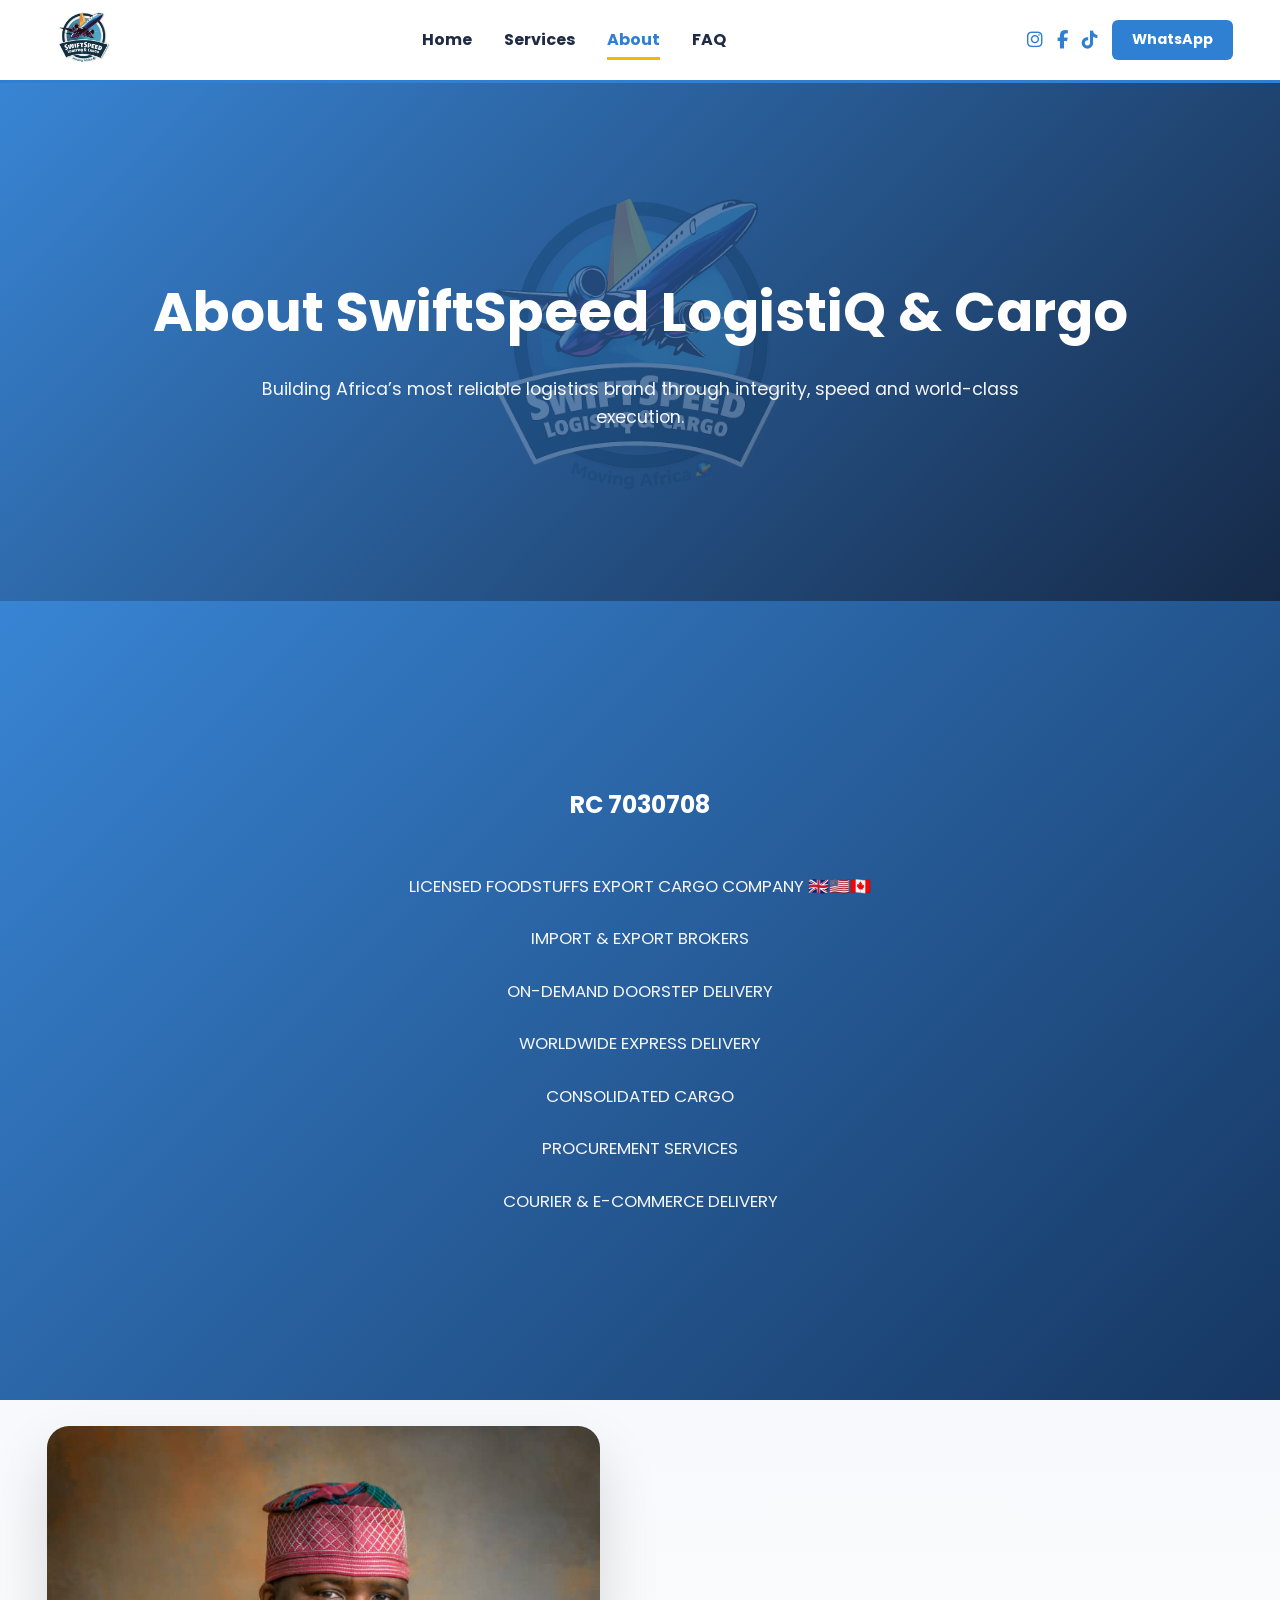
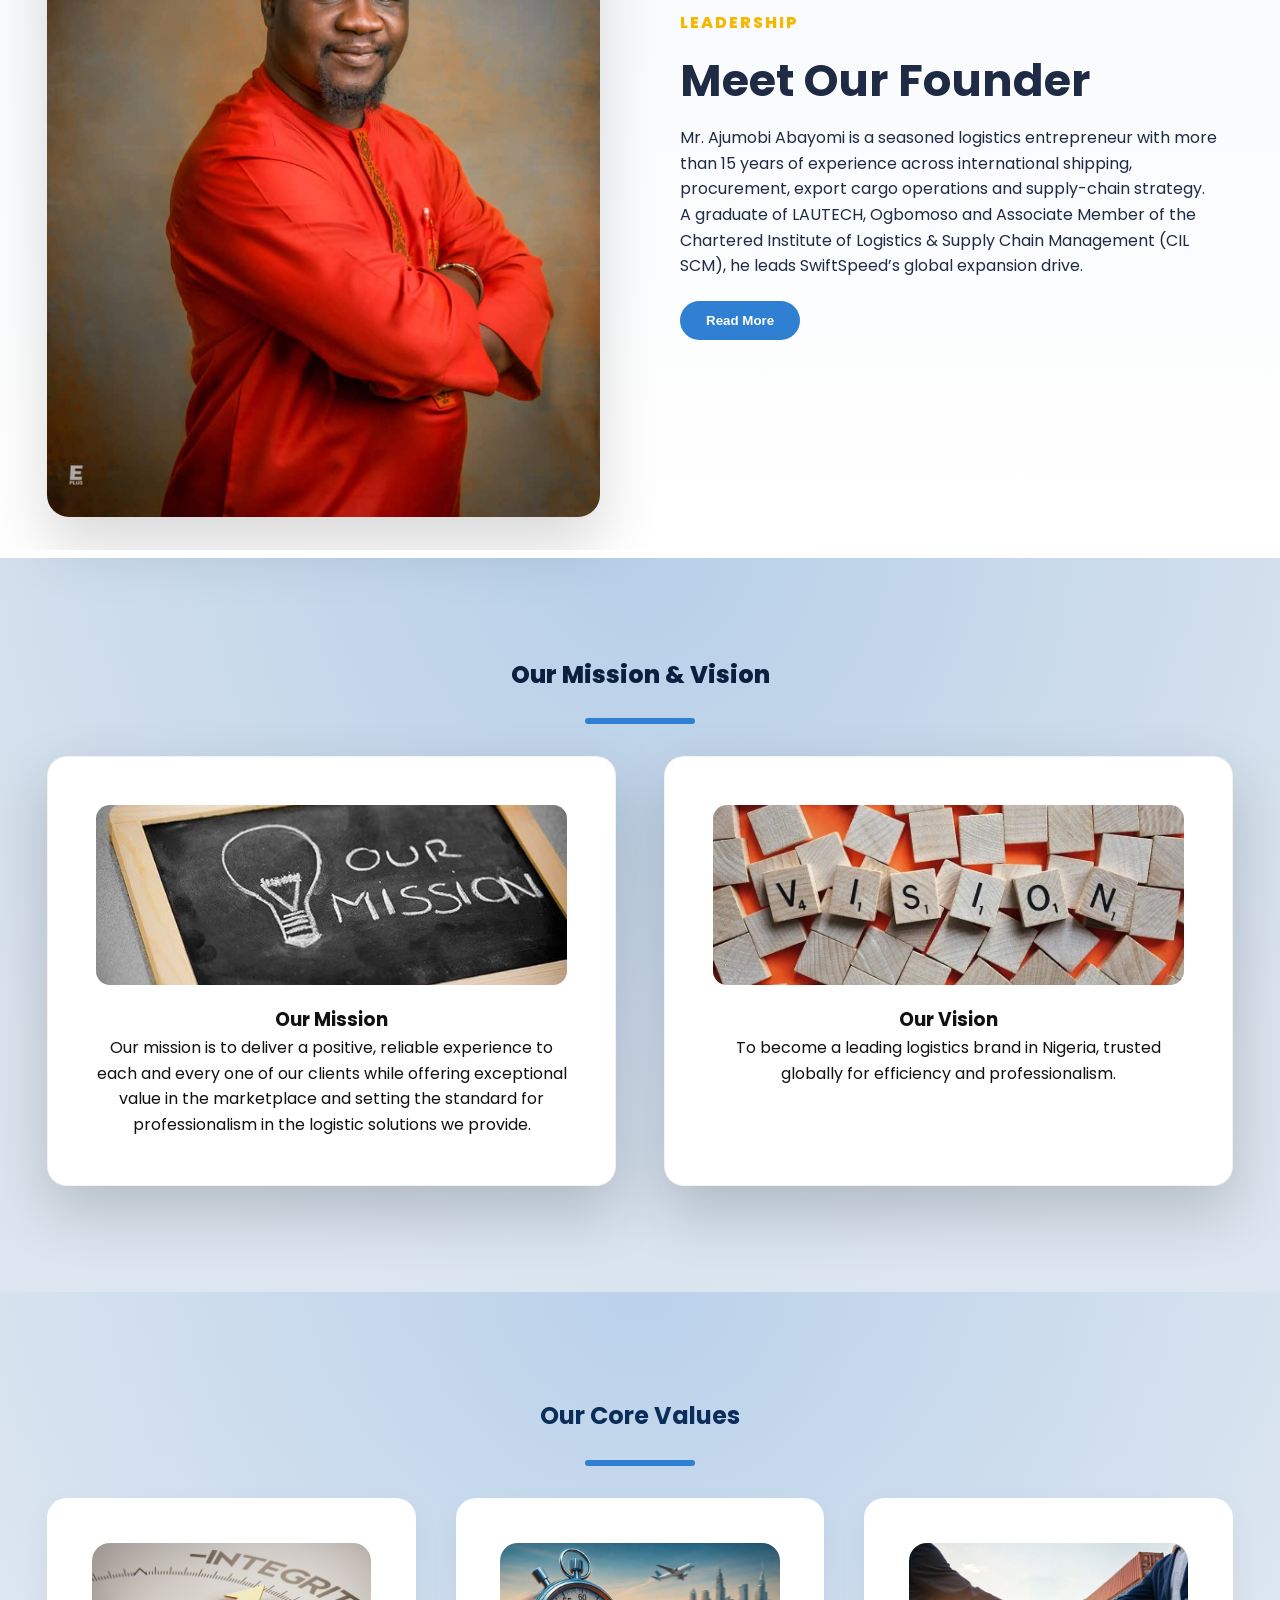
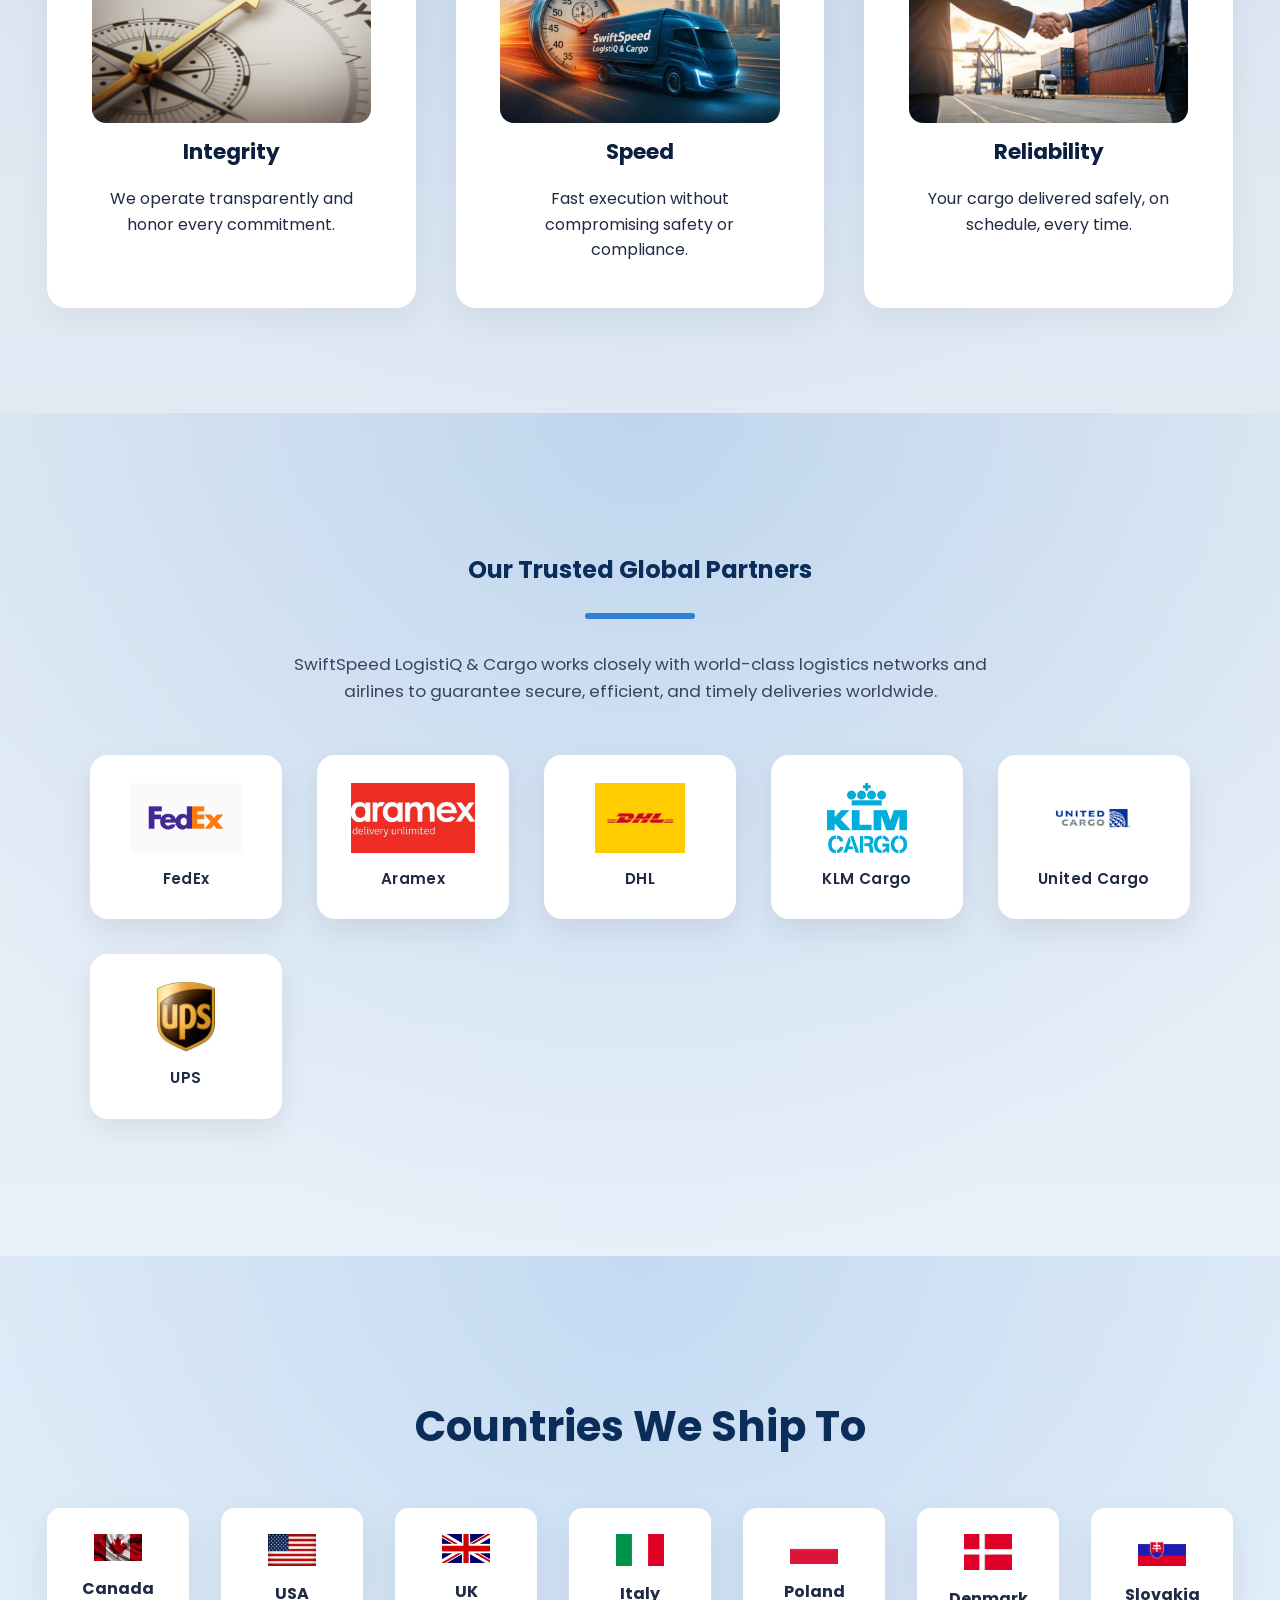
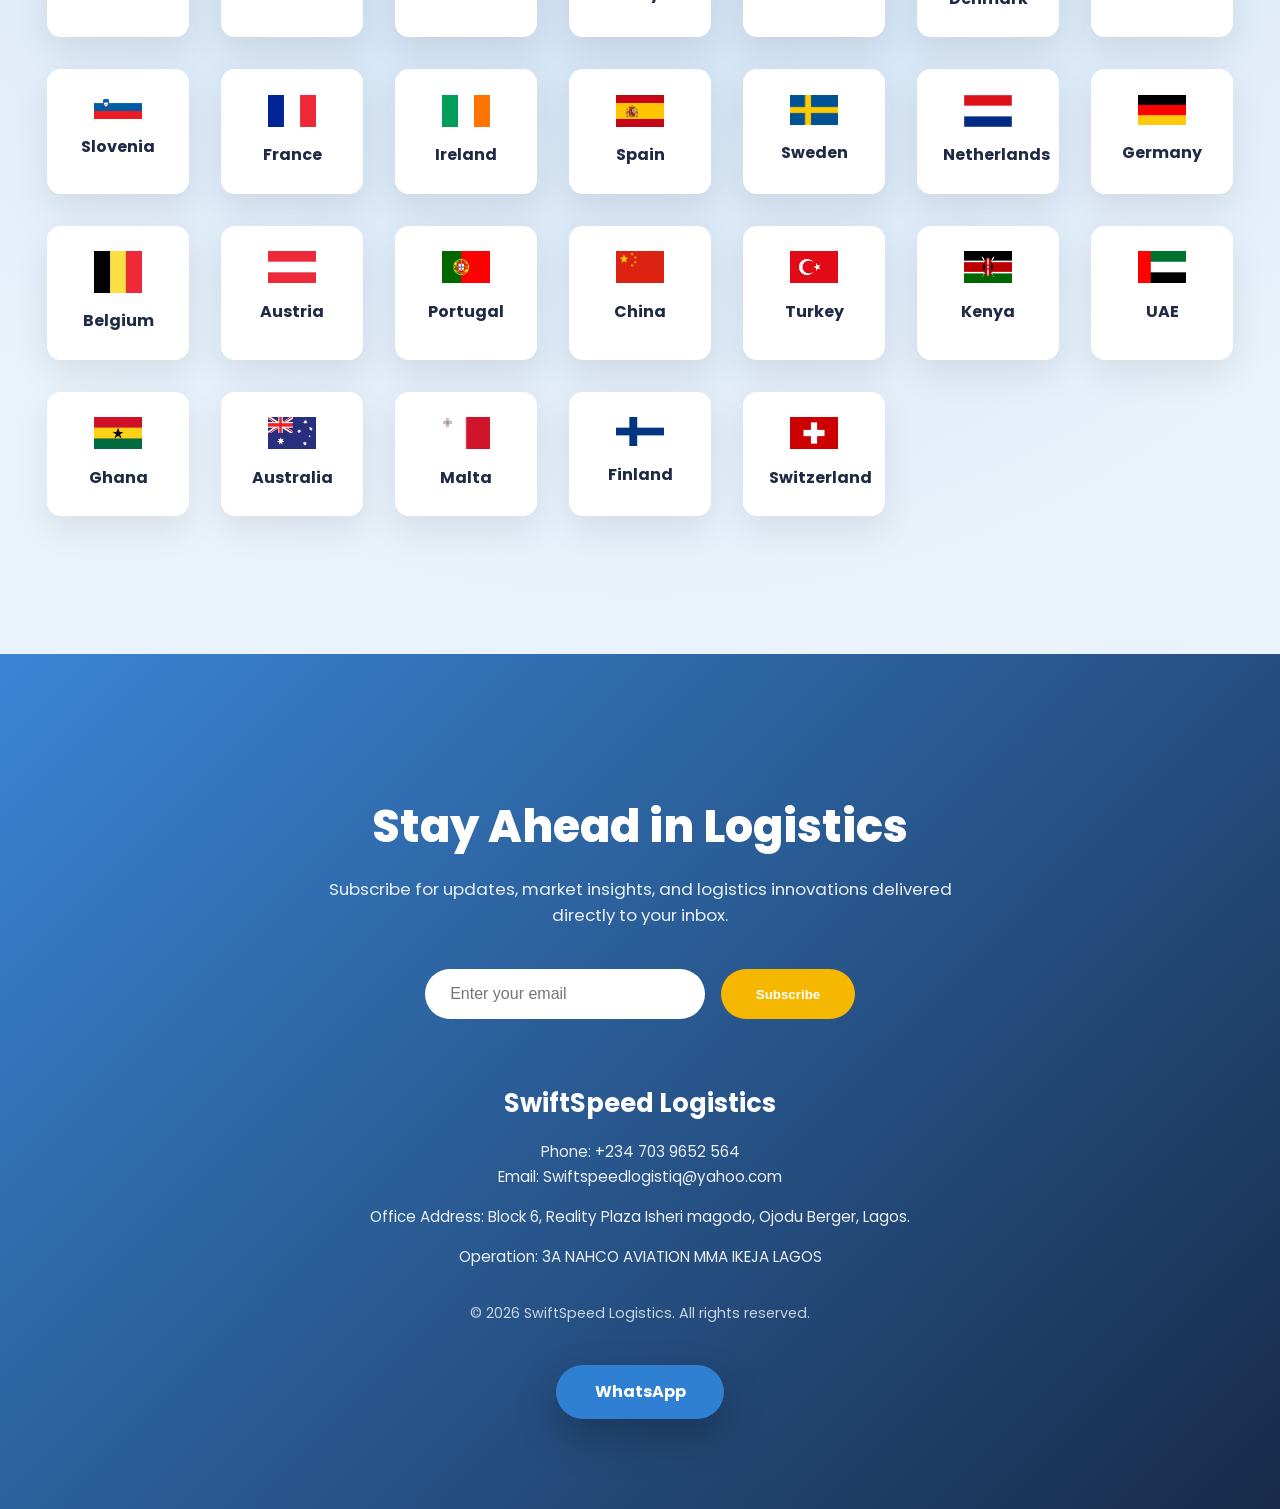
==== about.html @ b72dc8bc "Add files via upload" ====
<!DOCTYPE html>
  <html lang="en">
  <head>
  <meta charset="UTF-8">
  <title>About Us — SwiftSpeed LogistiQ</title>
  <link rel="stylesheet" href="css/styles.css">
  <link rel="stylesheet"
  href="https://cdnjs.cloudflare.com/ajax/libs/font-awesome/6.5.0/css/all.min.css">
  <link rel="icon" type="image/jpeg" href="images/logoo.png">
  <link href="https://fonts.googleapis.com/css2?family=Poppins:wght@400;600;700;800&display=swap" rel="stylesheet">
  </head>
  <body>

    <nav>
    <div class="container nav-inner">

     <div class="nav-logo">
  <img src="images/logo.jpg" alt="SwiftSpeed LogistiQ & Cargo Logo">
</div>

<button class="nav-toggle" aria-label="Toggle menu">
  <i class="fa-solid fa-bars"></i>
</button>


      <ul>
      <li><a href="index.html">Home</a></li>
  <li><a href="services.html">Services</a></li>
  <li><a href="about.html" class="active">About</a></li>
    <li><a href="faq.html">FAQ</a></li>
      </ul>

  <div class="nav-social">

    <a href="https://www.instagram.com/swiftspeed_logistiq?igsh=MTJ6bTB4MjZ4cGwxMg=="
      class="nav-icon"
      target="_blank"
      rel="noopener">
      <i class="fa-brands fa-instagram"></i>
    </a>

    <a href="https://web.facebook.com/profile.php?id=100069238759389"
      class="nav-icon"
      target="_blank"
      rel="noopener">
      <i class="fa-brands fa-facebook-f"></i>
    </a>

    <a href="https://www.tiktok.com/@swiftspeedlogistiq?_r=1&_t=ZS-93UQdPDzIgB"
      class="nav-icon"
      target="_blank"
      rel="noopener">
      <i class="fa-brands fa-tiktok"></i>
    </a>

    <a class="btn btn-primary btn-small"
      href="https://wa.me/2347039652564"
      target="_blank">
      WhatsApp
    </a>

  </div>

    </div>
  </nav>



  <!-- ================= ABOUT HERO ================= -->

  <section class="about-hero">
    <div class="container">
      <h1>About SwiftSpeed LogistiQ & Cargo</h1>
      <p>
        Building Africa’s most reliable logistics brand through integrity,
        speed and world-class execution.
      </p>
    </div>
  </section>

  <!-- ================= LICENSE HEADER ================= -->

  <section class="about-license">
    <div class="container">
      <h1>RC 7030708</h1>

      <ul class="license-list">
      <li>LICENSED FOODSTUFFS EXPORT CARGO COMPANY 🇬🇧🇺🇸🇨🇦</li>
        <li>IMPORT & EXPORT BROKERS</li>
        <li>ON-DEMAND DOORSTEP DELIVERY</li>
        <li>WORLDWIDE EXPRESS DELIVERY</li>
        <li>CONSOLIDATED CARGO</li>
        <li>PROCUREMENT SERVICES</li>
        <li>COURIER & E-COMMERCE DELIVERY</li>
      </ul>
    </div>
  </section>

  <!-- ================= CEO SECTION ================= -->

  <section class="about-ceo premium-ceo">
    <div class="container ceo-grid">

      <div class="ceo-image">
        <img src="images/WhatsApp Image 2026-01-27 at 03.27.37.jpeg" alt="CEO SwiftSpeed">
      </div>

      <div class="ceo-text">
        <span class="section-kicker">Leadership</span>
        <h2>Meet Our Founder</h2>
        

      <p>
          Mr. Ajumobi Abayomi is a seasoned logistics entrepreneur with more than 15 years
          of experience across international shipping, procurement, export cargo
          operations and supply-chain strategy.
        </p>

        <p>
          A graduate of LAUTECH, Ogbomoso and Associate Member of the Chartered Institute
          of Logistics & Supply Chain Management (CIL SCM), he leads SwiftSpeed’s global
          expansion drive.
        </p>

      <button class="ceo-readmore-btn" onclick="openCeoModal()">
    Read More
  </button>


      </div>

    </div>
  </section>

  <!-- ================= MISSION & VISION ================= -->

  <section class="mission-vision premium-mv">
    <div class="container">

      <h2 class="values-title">Our Mission & Vision</h2>

      <div class="mission-grid">

        <div class="mission-card">
          <div class="icon">
            <img src="images/mission4.jpg" alt="Our Mission">
          </div>
          <h3>Our Mission</h3>
          <p>
            Our mission is to deliver a positive, reliable experience to each
            and every one of our clients while offering exceptional value in
            the marketplace and setting the standard for professionalism in
            the logistic solutions we provide.
          </p>
        </div>

        <div class="mission-card">
          <div class="icon">
            <img src="images/vision2.jpg" alt="Our Vision">
          </div>
          <h3>Our Vision</h3>
          <p>
            To become a leading logistics brand in Nigeria, trusted globally
            for efficiency and professionalism.
          </p>
        </div>

      </div>

    </div>
  </section>

  <!-- ================= CORE VALUES ================= -->

  <section class="core-values premium-values">
    <div class="container">

      <h2 class="values-title">Our Core Values</h2>

  <div class="values-grid">

    <div class="value-card">
      <div class="value-image">
        <img src="images/integrity.jpg" alt="Integrity">
      </div>
      <h3>Integrity</h3>
      <p>We operate transparently and honor every commitment.</p>
    </div>

    <div class="value-card">
      <div class="value-image">
        <img src="images/speed.png" alt="Speed">
      </div>
      <h3>Speed</h3>
      <p>Fast execution without compromising safety or compliance.</p>
    </div>

    <div class="value-card">
      <div class="value-image">
        <img src="images/reliability.jpg" alt="Reliability">
      </div>
      <h3>Reliability</h3>
      <p>Your cargo delivered safely, on schedule, every time.</p>
    </div>

  </div>

  </div>
      </div>

    </div>
  </section>
  <!-- ================= PARTNERS ================= -->

  <section class="about-partners">

    <div class="container">

      <h2 class="values-title">Our Trusted Global Partners</h2>

      <p class="partners-subtitle">
        SwiftSpeed LogistiQ & Cargo works closely with world-class logistics
        networks and airlines to guarantee secure, efficient, and timely
        deliveries worldwide.
      </p>

      <div class="partners-grid">

        <div class="partner-card">
          <img src="images/fedex.jpg" alt="FedEx Logo">
          <span>FedEx</span>
        </div>

        <div class="partner-card">
          <img src="images/aramex.jpg" alt="Aramex Logo">
          <span>Aramex</span>
        </div>

        <div class="partner-card">
          <img src="images/dhl.jpg" alt="DHL Logo">
          <span>DHL</span>
        </div>

        <div class="partner-card">
          <img src="images/klm.jpg" alt="KLM Cargo Logo">
          <span>KLM Cargo</span>
        </div>

        <div class="partner-card">
          <img src="images/united.jpg" alt="United Cargo Logo">
          <span>United Cargo</span>
        </div>

        <div class="partner-card">
          <img src="images/ups.jpg" alt="UPS Logo">
          <span>UPS</span>
        </div>

      </div>

    </div>

  </section>

  <!-- ================= COUNTRIES ================= -->

  <section class="about-countries">
    <div class="container">

      <h2>Countries We Ship To</h2>

      <div class="countries-grid">

    <div class="country">
      <img src="images/canada.jpg" alt="Canada">
      <span>Canada</span>
    </div>

    <div class="country">
      <img src="images/usa.jpg" alt="USA">
      <span>USA</span>
    </div>

    <div class="country">
      <img src="images/uk.jpg" alt="UK">
      <span>UK</span>
    </div>

    <div class="country">
      <img src="images/italy.jpg" alt="Italy">
      <span>Italy</span>
    </div>

    <div class="country">
      <img src="images/poland.jpg" alt="Poland">
      <span>Poland</span>
    </div>

    <div class="country">
      <img src="images/denmark.jpg" alt="Denmark">
      <span>Denmark</span>
    </div>

    <div class="country">
      <img src="images/slovakia.jpg" alt="Slovakia">
      <span>Slovakia</span>
    </div>

    <div class="country">
      <img src="images/slovenia.jpg" alt="Slovenia">
      <span>Slovenia</span>
    </div>

    <div class="country">
      <img src="images/france.jpg" alt="France">
      <span>France</span>
    </div>

    <div class="country">
      <img src=images/ireland.jpg alt="Ireland">
      <span>Ireland</span>
    </div>

    <div class="country">
      <img src=images/spain.jpg alt="Spain">
      <span>Spain</span>
    </div>

    <div class="country">
      <img src=images/sweden.jpg alt="Sweden">
      <span>Sweden</span>
    </div>

    <div class="country">
      <img src=images/netherland.jpg alt="Netherlands">
      <span>Netherlands</span>
    </div>

    <div class="country">
      <img src=images/germany.jpg alt="Germany">
      <span>Germany</span>
    </div>

    <div class="country">
      <img src=images/belgium.jpg alt="Belgium">
      <span>Belgium</span>
    </div>

    <div class="country">
    <img src="images/austria.jpg" alt="Austria">
    <span>Austria</span>
  </div>

  <div class="country">
    <img src="images/portugal.jpg" alt="Portugal">
    <span>Portugal</span>
  </div>

  <div class="country">
    <img src="images/china.jpg" alt="China">
    <span>China</span>
  </div>

  <div class="country">
    <img src="images/turkey.jpg" alt="Turkey">
    <span>Turkey</span>
  </div>

  <div class="country">
    <img src="images/kenya.jpg" alt="Kenya">
    <span>Kenya</span>
  </div>

  <div class="country">
    <img src="images/uae.jpg" alt="UAE">
    <span>UAE</span>
  </div>

  <div class="country">
    <img src="images/ghana.jpg" alt="Ghana">
    <span>Ghana</span>
  </div>

  <div class="country">
    <img src="images/australia.jpg" alt="Australia">
    <span>Australia</span>
  </div>

  <div class="country">
    <img src="images/malta.jpg" alt="Malta">
    <span>Malta</span>
  </div>

  <div class="country">
    <img src="images/finland.jpg" alt="Finland">
    <span>Finland</span>
  </div>

  <div class="country">
    <img src="images/switzerland.jpg" alt="Switzerland">
    <span>Switzerland</span>
  </div>
  </div>
      </div>

    </div>
  </section>

  <!-- ================= CONTACT ================= -->

  <section class="services-cta">

    <div class="container">

      <h2>Stay Ahead in Logistics</h2>
      <p>
        Subscribe for updates, market insights, and logistics innovations
        delivered directly to your inbox.
      </p>

      <form class="cta-form">
        <input type="email" placeholder="Enter your email" required>
        <button type="submit">Subscribe</button>
      </form>

      <div class="cta-contact">

        <h3>SwiftSpeed Logistics</h3>

        <p>
          Phone: +234 703 9652 564  <br>
          Email: Swiftspeedlogistiq@yahoo.com
        </p>

        <p>
          Office Address: Block 6, Reality Plaza Isheri magodo, Ojodu Berger, Lagos.
        </p>
        <p>
          Operation: 3A NAHCO AVIATION MMA IKEJA LAGOS
        </p>

        <span class="copyright">
          © 2026 SwiftSpeed Logistics. All rights reserved.
        </span>

        <a href="https://wa.me/234XXXXXXXXX" class="cta-whatsapp">
          WhatsApp
        </a>

      </div>

    </div>

  </section>

    <!-- ================= CEO MODAL ================= -->

  <div id="ceoModal" class="ceo-modal">


    <div class="ceo-modal-box">

    <button class="ceo-close">×</button>


      <h2>Mr. Ajumobi Abayomi A.</h2>
      <h4>Founder & Group Chairman — SwiftSpeed Services</h4>

      <div class="ceo-modal-content">

        <p>
          Mr. Ajumobi Abayomi is a seasoned logistics entrepreneur with more than
          15 years of experience across international shipping, procurement,
          export cargo operations and supply-chain strategy. A graduate of
          LAUTECH, Ogbomoso and Associate Member of the Chartered Institute of
          Logistics & Supply Chain Management (CIL SCM), he leads SwiftSpeed’s
          global expansion drive.
        </p>

        <p>
          Building on this strong foundation, Mr. Ajumobi has established himself
          as a respected leader in the logistics and trade facilitation sector,
          known for delivering compliant, efficient, and scalable cargo
          solutions across international corridors.
        </p>

        <p>
          As Founder and Group Chairman of SwiftSpeed Services, he has overseen
          the company’s evolution into a trusted logistics partner serving
          Africa and global markets.
        </p>

        <p>
          His leadership philosophy centers on integrity, customer satisfaction,
          innovation, and building sustainable logistics infrastructure that
          connects African businesses to the global economy.
        </p>

      </div>

    </div>

  </div>

  <script src="js/scripts.js"></script>

  </body>
  </html>
---- css/styles.css ----
:root{
 --primary:#2f7fd3;     /* logo blue */
 --navy:#0b1f3f;        /* deep support blue */
 --gold:#f5b700;
}

/* RESET */
*{margin:0;padding:0;box-sizing:border-box;}

body{
 font-family:Arial,sans-serif;
 color:#1f2a44;
 line-height:1.6;
 padding-bottom:85px;
}

/* ================= CONTAINER ================= */

.container{
 max-width:1250px;
 margin:auto;
 padding:1.6rem 2rem;
}

/* ================= NAV ================= */

nav{
 position:sticky;
 top:0;
 width:100%;
 background:#fff;
 border-bottom:3px solid var(--primary);
 z-index:9999;
}

.nav-inner{
 display:flex;
 justify-content:space-between;
 align-items:center;
 height:80px;
}

/* LOGO */
nav img{
 height:68px;
 width:auto;
}

/* LINKS */
nav ul{
 display:flex;
 gap:2rem;
 list-style:none;
}

nav a{
 text-decoration:none;
 font-weight:700;
 color:#1f2a44;
}

nav a.active{
 color:var(--primary);
 border-bottom:3px solid var(--gold);
 padding-bottom:6px;
}

/* BUTTONS */

.btn{
 padding:.9rem 1.7rem;
 border-radius:6px;
 font-weight:700;
 display:inline-block;
}

.btn-primary{background:var(--primary);color:white;}
.btn-gold{background:var(--gold);color:white;}

/* ================= HERO ================= */

.hero-kingz{
 background:
 linear-gradient(
   120deg,
   rgba(47,127,211,.92),
   rgba(15,50,110,.95)
 ),
 url("https://images.unsplash.com/photo-1542144612-1f7c91a3f8c3?w=1800")
 center/cover no-repeat;

 padding:7rem 0;
 color:white;
}

.hero-content{
 display:grid;
 grid-template-columns:1fr 1fr;
 gap:4rem;
 align-items:center;
}

.hero-left h1{
 font-size:3.2rem;
 margin-bottom:1rem;
}

.hero-left p{
 max-width:520px;
 margin-bottom:2rem;
}

.hero-buttons{
 display:flex;
 gap:1rem;
}

/* HERO IMAGE — NO SHADOW */

.hero-right img{
 width:100%;
 border-radius:18px;
 box-shadow:none;
 background:transparent;
}

/* ================= TRUST BAR ================= */

.hero-trust{
 background:var(--navy);
 color:white;
 padding:2rem 0;
}

.trust-grid{
 display:flex;
 justify-content:space-around;
 font-weight:700;
}

/* ================= CORE SERVICES ================= */

.section-title{
 font-size:2.2rem;
 margin-bottom:2.5rem;
 border-top:4px solid var(--primary);
 padding-top:1.2rem;
}

.core-single{
 display:flex;
 justify-content:center;
}

.core-card{
 position:relative;
 max-width:920px;
 width:100%;
 border-radius:22px;
 overflow:hidden;
 box-shadow:0 20px 50px rgba(0,0,0,.15);
}

.core-card img{
 width:100%;
 height:420px;
 object-fit:cover;
 display:block;
}

.core-overlay{
 position:absolute;
 inset:0;
 background:
 linear-gradient(to top,rgba(10,20,35,.85),rgba(10,20,35,.2));
 display:flex;
 flex-direction:column;
 justify-content:flex-end;
 padding:2.5rem;
 color:white;
}

.core-overlay h3{font-size:2.2rem;}
.core-overlay p{max-width:520px;opacity:.9;}

/* ================= PROCESS ================= */

.process-band{
 background:var(--navy);
 color:white;
 padding:4rem 0;
}

.process-grid{
 display:flex;
 justify-content:space-around;
}

/* ================= IMAGE GRID ================= */

.image-grid{
 display:grid;
 grid-template-columns:2fr 1fr;
 gap:2rem;
}

.image-grid img{
 width:100%;
 border-radius:14px;
}

.small{
 display:grid;
 gap:1.5rem;
}

/* ================= TESTIMONIALS ================= */

.testimonials{
 position:relative;
 background:
 url("https://images.unsplash.com/photo-1586528116311-ad8dd3c8310d?w=1800")
 center/cover no-repeat;
 padding:7rem 0;
 color:white;
 overflow:hidden;
}

.testimonial-overlay{
 position:absolute;
 inset:0;
 background:linear-gradient(rgba(15,30,55,.92),rgba(15,30,55,.92));
}

.testimonial-content{
 position:relative;
 z-index:2;
 text-align:center;
 max-width:900px;
}

.testimonial-label{
 font-size:.9rem;
 text-transform:uppercase;
 letter-spacing:2px;
 opacity:.8;
}

.testimonials h2{
 font-size:2.4rem;
 margin:.6rem 0 2rem;
}

.quote-circle{
 width:70px;
 height:70px;
 background:#49b6ff;
 border-radius:50%;
 display:flex;
 align-items:center;
 justify-content:center;
 font-size:28px;
 margin:0 auto 1.8rem;
}

.testimonial-text{
 font-size:1.2rem;
 max-width:700px;
 margin:auto;
}

.testimonial-name{
 display:block;
 margin-top:.8rem;
}

.stars{
 color:#49b6ff;
 margin-top:.6rem;
}

.testimonial-arrows{
 position:absolute;
 top:50%;
 left:0;
 right:0;
 display:flex;
 justify-content:space-between;
 transform:translateY(-50%);
 padding:0 2rem;
}

.testimonial-arrows button{
 background:#0b7f86;
 border:none;
 width:45px;
 height:45px;
 border-radius:50%;
 color:white;
 cursor:pointer;
}

/* ================= FOOTER ================= */

footer{
 background:
   linear-gradient(
     135deg,
     var(--primary) 0%,
     var(--navy) 55%,
     #0a1c2d 100%
   );
 color:white;
 padding:6rem 4rem;
 text-align:center;
}

/* ================= FLOAT ================= */

.whatsapp-float{
 position:fixed;
 bottom:95px;
 right:25px;
 background:#25d366;
 color:white;
 padding:14px 22px;
 border-radius:50px;
}

/* ================= NAV SOCIAL ================= */

.nav-social{
 display:flex;
 align-items:center;
 gap:14px;
}

.btn-small{
 padding:.55rem 1.25rem;
 font-size:.9rem;
}

.nav-icon{
 font-size:18px;
 color:#0b7f86;
}

.nav-icon:hover{
 color:#d4a017;
}

/* ================= NEW FEATURES SECTION ================= */

.features-new{
 background:#f3f6fb;
 padding:6rem 0;
}

.features-title{
 text-align:center;
 font-size:2.4rem;
 font-weight:800;
 max-width:900px;
 margin:0 auto 4rem;
 color:#2a2f3a;
}

.features-cards{
 display:grid;
 grid-template-columns:repeat(3,1fr);
 gap:3rem;
}

.feature-box{
 display:flex;
 gap:1.2rem;
 align-items:flex-start;
}

.feature-box h3{
 font-size:1.2rem;
 color:#111;
 margin-bottom:.3rem;
}

.feature-box span{
 width:40px;
 height:3px;
 background:#1f2a44;
 display:block;
 margin:.4rem 0 1rem;
}

.feature-box p{
 font-size:.95rem;
 color:#444;
 max-width:260px;
 line-height:1.6;
}

.feature-icon{
 width:60px;
 height:60px;
 background:#1f2a44;
 border-radius:50%;
 display:flex;
 align-items:center;
 justify-content:center;
 color:white;
 font-size:22px;
 flex-shrink:0;
}

.features-cta{
 text-align:center;
 margin-top:4rem;
}

.btn-signup{
 background:#1f2a44;
 color:white;
 padding:1rem 2.4rem;
 border-radius:40px;
 font-weight:700;
 text-decoration:none;
 display:inline-block;
}

/* ================= MOBILE ================= */

@media(max-width:900px){

.hero-content{
 grid-template-columns:1fr;
 text-align:center;
}

.hero-buttons{
 justify-content:center;
}

.trust-grid,
.process-grid{
 flex-direction:column;
 gap:1.5rem;
}

.core-card img{
 height:280px;
}

.testimonial-arrows{
 display:none;
}

.features-title{
 font-size:2rem;
}

.features-cards{
 grid-template-columns:1fr;
 text-align:center;
}

.feature-box{
 flex-direction:column;
 align-items:center;
}

.feature-box span{
 margin-left:auto;
 margin-right:auto;
}

}

/* ================= PROMO SPLIT SECTION ================= */

.promo-split{
 background:#ffffff;
 padding:6rem 0;
}

.promo-grid{
 display:grid;
 grid-template-columns:1fr 1fr;
 gap:4rem;
 align-items:center;
}

/* IMAGE */

.promo-image img{
 width:100%;
 border-radius:18px;
}

/* TEXT */

.promo-text h2{
 font-size:1.85rem;
 font-weight:700;
 line-height:1.35;
 margin-bottom:1.6rem;
 color:#1f2a44;
}

.promo-text p{
 font-size:1rem;
 line-height:1.7;
 color:#555;
 margin-bottom:1.4rem;
 max-width:520px;
}

/* BUTTON */

.promo-btn{
 display:inline-block;
 padding:.9rem 2rem;
 border:2px solid #1f2a44;
 border-radius:8px;
 color:#1f2a44;
 text-decoration:none;
 font-weight:700;
 transition:.2s ease;
}

.promo-btn:hover{
 background:#1f2a44;
 color:white;
}

/* MOBILE */

@media(max-width:900px){

.promo-grid{
 grid-template-columns:1fr;
 text-align:center;
}

.promo-text p{
 margin-left:auto;
 margin-right:auto;
}

}
    /* ================= CEO ================= */

.ceo-section{
 background:#f7f9fc;
 padding:6rem 0;
}

.ceo-grid{
 display:grid;
 grid-template-columns:1fr 1fr;
 gap:4rem;
 align-items:center;
}

.ceo-image img{
 width:100%;
 border-radius:20px;
}

.ceo-text h2{font-size:2.4rem;}
.ceo-text h3{margin-top:.5rem;}
.ceo-title{color:var(--primary); font-weight:700;}

/* ================= MISSION ================= */

.mission-vision{
 background:white;
 padding:6rem 0;
}

.mission-grid{
 display:grid;
 grid-template-columns:repeat(2,1fr);
 gap:3rem;
}

.mission-card{
 background:#f2f5fb;
 padding:3rem;
 border-radius:16px;
 text-align:center;
}

.mission-card i{
 font-size:34px;
 color:var(--primary);
}

/* ================= VALUES ================= */

.core-values{
 background:#fff;
 padding:6rem 0;
}

.values-title{text-align:center;margin-bottom:4rem;}

.values-grid{
 display:grid;
 grid-template-columns:repeat(3,1fr);
 gap:2.5rem;
}

.value-card img{
 width:100%;
 border-radius:14px;
}

.value-card h3{margin:1rem 0;}

/* ================= MEDIA ================= */

.media-section{
  background:
    linear-gradient(
      135deg,
      var(--navy) 0%,
      #12344f 45%,
      var(--primary) 100%
    );
  color:white;
  padding:8rem 0;
}

.media-grid{
 display:grid;
 grid-template-columns:2fr 1fr 1fr;
 gap:2rem;
}

.media-grid video,
.media-grid img{
 width:100%;
 border-radius:14px;
}

/* MOBILE */

@media(max-width:900px){

.ceo-grid,
.mission-grid,
.values-grid,
.media-grid{
 grid-template-columns:1fr;
}

}

/* ================= PREMIUM HOME OVERRIDES ================= */

.section-kicker{
 text-transform:uppercase;
 letter-spacing:2px;
 font-weight:800;
 color:var(--gold);
 margin-bottom:.6rem;
 display:block;
}

/* CEO polish */

.premium-ceo{
 background:linear-gradient(#f7f9fc,#ffffff);
}

.ceo-text h2{
 font-size:3rem;
}

.ceo-text h3{
 font-size:1.4rem;
 margin-top:.6rem;
}

/* Mission polish */

.premium-mv .mission-card{
 background:white;
 border:1px solid rgba(0,0,0,.05);
 box-shadow:0 15px 40px rgba(0,0,0,.06);
}

/* Values polish */

.premium-values .value-card{
 background:#f8fbff;
 padding:2.8rem;
 border-radius:20px;
 box-shadow:0 12px 32px rgba(0,0,0,.05);
 transition:.3s ease;
}

.premium-values .value-card:hover{
 transform:translateY(-8px);
}

.premium-values .value-card h3{
 color:var(--navy);
 font-size:1.35rem;
}

/* Media cinematic */

.cinematic-media{
 background:linear-gradient(135deg,#0b1d3a,#08152c);
}

.media-title{
 text-align:center;
 font-size:2.6rem;
 margin-bottom:3.5rem;
}

.cinematic-media video{
 box-shadow:0 30px 80px rgba(0,0,0,.45);
}

/* responsive */

@media(max-width:900px){

.ceo-text h2{
 font-size:2.2rem;
}

.media-title{
 font-size:2rem;
}

}
/* ================= CEO ================= */

.ceo-section{
 background:#f8fbff;
 padding:7rem 0;
}

.ceo-grid{
 display:grid;
 grid-template-columns:1fr 1fr;
 gap:5rem;
 align-items:center;
}

.ceo-image img{
 width:100%;
 border-radius:22px;
 box-shadow:0 30px 60px rgba(0,0,0,.15);
}

.leadership-tag{
 color:var(--gold);
 text-transform:uppercase;
 font-weight:800;
 letter-spacing:2px;
 font-size:.75rem;
}

.ceo-text h2{
 font-size:2.8rem;
 margin:.5rem 0;
}

.ceo-btn{
 display:inline-block;
 margin-top:1.5rem;
 border:2px solid var(--navy);
 padding:.9rem 2.2rem;
 border-radius:40px;
 font-weight:700;
 text-decoration:none;
 color:var(--navy);
}

.ceo-btn:hover{
 background:var(--navy);
 color:white;
}

/* ================= MISSION ================= */

.mission-vision{
 background:linear-gradient(135deg,#f3f8ff,#fff);
 padding:7rem 0;
}

.mission-card{
 background:white;
 border-radius:20px;
 padding:3rem;
 box-shadow:0 18px 40px rgba(0,0,0,.06);
 transition:.3s;
}

.mission-card:hover{
 transform:translateY(-10px);
}

/* ================= VALUES ================= */

.core-values{
 background:#f4f8fc;
 padding:7rem 0;
}

.value-card{
 background:white;
 padding:2.5rem;
 border-radius:20px;
 box-shadow:0 15px 35px rgba(0,0,0,.08);
 transition:.3s;
}

.value-card:hover{
 transform:translateY(-12px);
}

/* ================= MEDIA ================= */

.media-section{
  background:
    linear-gradient(
      135deg,
      rgba(11,127,134,.95),
      rgba(31,42,68,.95)
    );
  color:white;
  padding:8rem 0;
}

.media-title{text-align:center;font-size:3rem;}
.media-sub{text-align:center;max-width:720px;margin:1rem auto 4rem;}

.media-grid{
 display:grid;
 grid-template-columns:2fr 1fr;
 gap:3rem;
 align-items:center;
}

.media-main video,
.media-side video{
 width:100%;
 border-radius:22px;
 box-shadow:0 25px 60px rgba(0,0,0,.5);
}

.media-caption{
 margin-top:1.5rem;
 background:rgba(255,255,255,.08);
 padding:2rem;
 border-radius:18px;
}

/* MOBILE */

@media(max-width:900px){
.ceo-grid,
.mission-grid,
.values-grid,
.media-grid{
 grid-template-columns:1fr;
}
}

/* ================= STRONG BRAND BACKGROUNDS ================= */
/* Heavy professional color fills – removes white emptiness */

/* Global canvas */
body{
  background:
    linear-gradient(
      180deg,
      #e6f4f6 0%,
      #ffffff 35%
    );
}

/* CEO section */
.ceo-section{
  background:
    linear-gradient(
      180deg,
      rgba(11,127,134,.28) 0%,
      rgba(31,42,68,.15) 60%,
      #ffffff 100%
    );
}

/* Mission / Vision */
.mission-vision{
  background:
    linear-gradient(
      135deg,
      rgba(11,127,134,.30),
      rgba(31,42,68,.22)
    );
}

/* Core Values */
.core-values{
  background:
    linear-gradient(
      180deg,
      rgba(31,42,68,.25),
      rgba(11,127,134,.30)
    );
}

/* Thick section separators */
.ceo-section::before,
.mission-vision::before,
.core-values::before{
  content:"";
  display:block;
  height:8px;
  width:100%;
  background:
    linear-gradient(
      to right,
      var(--primary),
      var(--gold),
      var(--navy)
    );
  margin-bottom:6rem;
}

/* Title accent stronger */
.values-title{
  color:var(--navy);
  position:relative;
}

.values-title::after{
  content:"";
  width:110px;
  height:6px;
  background:var(--primary);
  display:block;
  margin:1.5rem auto 0;
  border-radius:8px;
}

/* Card contrast boost */
.value-card{
  background:white;
  box-shadow:0 32px 75px rgba(31,42,68,.18);
}

.mission-card{
  box-shadow:0 30px 70px rgba(31,42,68,.16);
}

/* Reduce visual emptiness */
.ceo-section,
.mission-vision,
.core-values{
  padding-top:11rem;
  padding-bottom:11rem;
}

/* ================= VALUE ICONS ================= */

.value-icon{
  width:70px;
  height:70px;
  margin-bottom:1.2rem;
  background:linear-gradient(
    135deg,
    var(--primary),
    var(--navy)
  );
  border-radius:50%;
  display:flex;
  align-items:center;
  justify-content:center;
  box-shadow:0 18px 40px rgba(11,127,134,.35);
}

.value-icon i{
  font-size:28px;
  color:white;
}

/* Center inside cards */
.value-card{
  text-align:center;
}

.value-card h3{
  margin-top:.8rem;
}


/* ============================================================
   SERVICES + ABOUT — PREMIUM BRAND SYSTEM
   ============================================================ */

/* ---------- PAGE HERO ---------- */

.services-hero,
.about-hero{
  background:
    linear-gradient(
      rgba(12,45,85,.65),
      rgba(8,30,60,.65)
    ),
    url("../images/ChatGPT Image Jan 27, 2026, 11_11_52 PM.png")
    center/cover no-repeat;

  color:white;
  padding:10rem 0 9rem;
  text-align:center;
}

.services-hero h1,
.about-hero h1{
  font-size:3.4rem;
  margin-bottom:1rem;
}

.services-hero p,
.about-hero p{
  max-width:760px;
  margin:0 auto;
  opacity:.95;
  font-size:1.05rem;
}

/* ---------- SECTION BASE ---------- */

.services-section,
.about-section{
  background:
    linear-gradient(
      180deg,
      #e6f4f6 0%,
      #ffffff 35%
    );
  padding:9rem 0;
}

/* ---------- DIVIDER BAR ---------- */

.services-section::before,
.about-section::before{
  content:"";
  display:block;
  height:10px;
  width:100%;
  background:
    linear-gradient(
      to right,
      var(--primary),
      var(--gold),
      var(--navy)
    );
  margin-bottom:6rem;
}

/* ---------- CARDS GRID ---------- */

.services-grid,
.about-grid{
  display:grid;
  grid-template-columns:repeat(3,1fr);
  gap:3rem;
}

/* ---------- CARDS ---------- */

.service-card,
.about-card{
  background:white;
  padding:3.2rem;
  border-radius:26px;
  box-shadow:0 30px 80px rgba(31,42,68,.16);
  transition:.35s ease;
  position:relative;
}

.service-card:hover,
.about-card:hover{
  transform:translateY(-14px);
}

/* ---------- ICONS ---------- */

.service-icon,
.about-icon{
  width:76px;
  height:76px;
  background:
    linear-gradient(
      135deg,
      var(--primary),
      var(--navy)
    );
  border-radius:50%;
  display:flex;
  align-items:center;
  justify-content:center;
  margin-bottom:1.6rem;
  box-shadow:0 22px 45px rgba(11,127,134,.4);
}

.service-icon i,
.about-icon i{
  font-size:30px;
  color:white;
}

/* ---------- HEADINGS ---------- */

.service-card h3,
.about-card h3{
  font-size:1.5rem;
  margin-bottom:.7rem;
  color:var(--navy);
}

/* ---------- TEXT ---------- */

.service-card p,
.about-card p{
  color:#555;
  line-height:1.75;
}

/* ---------- ABOUT LEADERSHIP ---------- */

.about-leadership{
  background:
    linear-gradient(
      135deg,
      rgba(11,127,134,.28),
      rgba(31,42,68,.22)
    );
  padding:10rem 0;
}

.about-leadership .leader-card{
  background:white;
  border-radius:28px;
  padding:3.5rem;
  box-shadow:0 40px 95px rgba(0,0,0,.18);
}

/* ---------- RESPONSIVE ---------- */

@media(max-width:900px){

.services-grid,
.about-grid{
  grid-template-columns:1fr;
}

.services-hero h1,
.about-hero h1{
  font-size:2.4rem;
}

.services-section,
.about-section{
  padding:7rem 0;
}

}

/* ============================================================
   ABOUT + SERVICES — ENTERPRISE BRAND SYSTEM
============================================================ */

/* ---------- PAGE HERO ---------- */



.services-hero h1,
.about-hero h1{
  font-size:3.4rem;
  margin-bottom:1.2rem;
}

.services-hero p,
.about-hero p{
  max-width:780px;
  margin:0 auto;
  opacity:.95;
  font-size:1.1rem;
}

/* ---------- SECTION BASE ---------- */

.services-section,
.about-section{
  background:
    linear-gradient(
      180deg,
      rgba(11,127,134,.18),
      #ffffff 38%
    );
  padding:10rem 0;
}

/* ---------- DIVIDER BAR ---------- */

.services-section::before,
.about-section::before{
  content:"";
  display:block;
  height:10px;
  width:100%;
  background:
    linear-gradient(
      to right,
      var(--primary),
      var(--gold),
      var(--navy)
    );
  margin-bottom:6rem;
}

/* ---------- GRIDS ---------- */

.services-grid,
.about-grid{
  display:grid;
  grid-template-columns:repeat(3,1fr);
  gap:3.5rem;
}

/* ---------- CARDS ---------- */

.service-card,
.about-card{
  background:white;
  padding:3.4rem;
  border-radius:28px;
  box-shadow:0 32px 85px rgba(31,42,68,.18);
  transition:.35s ease;
  position:relative;
}

.service-card:hover,
.about-card:hover{
  transform:translateY(-14px);
}

/* ---------- ICON BADGES ---------- */

.service-icon,
.about-icon{
  width:78px;
  height:78px;
  background:
    linear-gradient(
      135deg,
      var(--primary),
      var(--navy)
    );
  border-radius:50%;
  display:flex;
  align-items:center;
  justify-content:center;
  margin-bottom:1.8rem;
  box-shadow:0 22px 45px rgba(11,127,134,.45);
}

.service-icon i,
.about-icon i{
  font-size:30px;
  color:white;
}

/* ---------- HEADINGS ---------- */

.service-card h3,
.about-card h3{
  font-size:1.55rem;
  margin-bottom:.8rem;
  color:var(--navy);
}

/* ---------- TEXT ---------- */

.service-card p,
.about-card p{
  color:#555;
  line-height:1.75;
}

/* ---------- ABOUT LEADERSHIP ---------- */

.about-leadership{
  background:
    linear-gradient(
      135deg,
      rgba(11,127,134,.32),
      rgba(31,42,68,.24)
    );
  padding:11rem 0;
}

.about-leadership .leader-card{
  background:white;
  border-radius:30px;
  padding:4rem;
  box-shadow:0 45px 110px rgba(0,0,0,.2);
  max-width:980px;
  margin:auto;
}

.about-leadership h2{
  font-size:2.4rem;
  margin-bottom:.6rem;
}

.about-leadership h3{
  color:var(--primary);
  margin-bottom:1.4rem;
}

/* ---------- LONG FORM TEXT ---------- */

.about-section p{
  font-size:1.05rem;
  line-height:1.9;
}

/* ---------- RESPONSIVE ---------- */

@media(max-width:900px){

.services-grid,
.about-grid{
  grid-template-columns:1fr;
}

.services-hero h1,
.about-hero h1{
  font-size:2.4rem;
}


.services-section,
.about-section{
  padding:7.5rem 0;
}

.about-leadership{
  padding:8rem 0;
}

.about-leadership .leader-card{
  padding:2.8rem;
}

}
/* ================= SERVICES HERO — FULL BLEED IMAGE ================= */

.services-hero{
  position:relative;
  min-height:70vh;
  display:flex;
  align-items:center;
  justify-content:center;
  text-align:center;
  color:white;
  overflow:hidden;
}

/* FULL WIDTH IMAGE */

.services-bg-img{
  position:absolute;
  inset:0;
  width:100%;
  height:100%;
  object-fit:cover;
  object-position:center;
  z-index:1;
}

/* DARK GRADIENT OVERLAY */

.services-overlay{
  position:absolute;
  inset:0;
  background:
    linear-gradient(
      rgba(12,45,85,.55),
      rgba(8,30,60,.55)
    );
  z-index:2;
}

/* TEXT CONTENT */

.services-hero-content{
  position:relative;
  z-index:3;
  max-width:900px;
  padding:4rem 2rem;
}

.services-hero h1{
  font-size:3.4rem;
  margin-bottom:1rem;
}

.services-hero p{
  font-size:1.1rem;
  opacity:.95;
}

/* ================= REMOVE RAINBOW DIVIDERS ================= */

.services-section::before,
.about-section::before,
.ceo-section::before,
.mission-vision::before,
.core-values::before{
  background:#ffffff !important;
  height:8px;
}

/* ================= FORCE CLEAN WHITE SECTIONS ================= */

/* Remove global canvas gradient */
body{
  background:#ffffff !important;
}

/* Main content sections */
.services-section,
.about-section,
.mission-vision,
.core-values,
.features-new,
.promo-split,
.ceo-section,
.media-section{
  background:#ffffff !important;
}
/* ================= SERVICES IMAGE FIX ================= */

/* Image container replaces icon badge */
.service-icon{
  width:100%;
  height:200px;

  margin-bottom:1.8rem;

  border-radius:18px;
  overflow:hidden;

  background:none !important;
  box-shadow:none !important;

  display:block;
}

/* Landscape image */
.service-icon img{
  width:100%;
  height:100%;
  object-fit:cover;
  object-position:center;
  display:block;
}

/* Remove icon circles completely */
.service-icon i{
  display:none !important;
}

/* Remove any glow pseudo elements */
.service-icon::before,
.service-icon::after{
  display:none !important;
}
/* ================= SERVICES COLOR RESTORE ================= */

/* Page background */
body{
  background:
    linear-gradient(
      180deg,
      #e6f4f6 0%,
      #ffffff 40%
    ) !important;
}

/* Services section background */
.services-section{
  background:
    linear-gradient(
      135deg,
      rgba(11,127,134,.18),
      rgba(31,42,68,.12),
      #ffffff 75%
    ) !important;
}

/* Soft vertical glow columns behind cards */
.services-section::after{
  content:"";
  position:absolute;
  inset:0;
  background:
    radial-gradient(circle at 20% 40%, rgba(11,127,134,.08), transparent 45%),
    radial-gradient(circle at 80% 50%, rgba(31,42,68,.08), transparent 45%);
  pointer-events:none;
}

/* Card polish stays white */
.service-card{
  background:white;
  box-shadow:0 35px 85px rgba(31,42,68,.18);
}

/* Slight tint under image */
.service-icon{
  background:#f3f9fa;
}
/* ================= SERVICES HERO TEXT ================= */

.services-title{
  font-family:'Poppins',sans-serif;
  font-size:3.2rem;
  font-weight:800;
  margin-bottom:.6rem;
  letter-spacing:.5px;
}

.services-subtitle{
  font-family:'Poppins',sans-serif;
  font-size:1.05rem;
  opacity:.9;
  max-width:620px;
  margin:auto;
}

/* MOBILE */

@media(max-width:900px){
  .services-title{
    font-size:2.2rem;
  }

  .services-hero{
    min-height:30vh;
  }
}

/* ============================================================
   SERVICES PAGE — GAP REDUCTION FIX
============================================================ */

/* Reduce hero height */
.services-hero{
  min-height:42vh !important;
}

/* Tighten hero text padding */
.services-hero-content{
  padding:2.5rem 2rem !important;
}

/* Pull services section upward */
.services-section{
  padding-top:4rem !important;
  padding-bottom:7rem !important;
}

/* Remove divider spacing */
.services-section::before{
  margin-bottom:2.5rem !important;
}

/* Mobile tuning */
@media(max-width:900px){
  .services-hero{
    min-height:28vh !important;
  }

  .services-section{
    padding-top:3rem !important;
  }
}
/* ================= SERVICES SECTION HEADER ================= */

.services-header{
  text-align:center;
  max-width:760px;
  margin:0 auto 4.5rem;
}

.services-heading{
  font-family:'Poppins',sans-serif;
  font-size:2.9rem;
  font-weight:800;
  color:var(--navy);
  margin-bottom:.8rem;
  letter-spacing:.4px;
}

.services-intro{
  font-family:'Poppins',sans-serif;
  font-size:1.05rem;
  color:#555;
  line-height:1.7;
}

/* Mobile */
@media(max-width:900px){
  .services-heading{
    font-size:2.1rem;
  }

  .services-header{
    margin-bottom:3rem;
  }
}
/* ============================================================
   SERVICES CTA FOOTER BAND
============================================================ */

.services-cta{
  background:
    linear-gradient(
      135deg,
      var(--navy),
      var(--primary)
    );
  color:white;
  padding:7rem 0;
  text-align:center;
}

.services-cta h2{
  font-family:'Poppins',sans-serif;
  font-size:2.8rem;
  font-weight:800;
  margin-bottom:.8rem;
}

.services-cta p{
  max-width:680px;
  margin:0 auto 2.5rem;
  opacity:.9;
  font-size:1.05rem;
}

/* FORM */

.cta-form{
  display:flex;
  justify-content:center;
  gap:1rem;
  margin-bottom:4rem;
  flex-wrap:wrap;
}

.cta-form input{
  padding:1rem 1.6rem;
  border-radius:50px;
  border:none;
  min-width:280px;
  outline:none;
  font-size:1rem;
}

.cta-form button{
  background:var(--gold);
  color:white;
  border:none;
  padding:1rem 2.2rem;
  border-radius:50px;
  font-weight:700;
  cursor:pointer;
  transition:.25s ease;
}

.cta-form button:hover{
  transform:translateY(-2px);
  box-shadow:0 12px 30px rgba(0,0,0,.25);
}

/* CONTACT BLOCK */

.cta-contact h3{
  font-size:1.6rem;
  margin-bottom:1rem;
}

.cta-contact p{
  margin-bottom:1rem;
  font-size:.95rem;
}

.copyright{
  display:block;
  margin-top:2rem;
  opacity:.75;
  font-size:.9rem;
}

/* WHATSAPP BUTTON */

.cta-whatsapp{
  display:inline-block;
  margin-top:2.5rem;
  background:#25d366;
  color:white;
  padding:.9rem 2.4rem;
  border-radius:40px;
  font-weight:700;
  text-decoration:none;
  box-shadow:0 18px 40px rgba(0,0,0,.25);
}

/* MOBILE */

@media(max-width:900px){

  .services-cta h2{
    font-size:2.1rem;
  }

  .cta-form{
    flex-direction:column;
  }

}
/* ================= FOOTER BOTTOM GAP FIX ================= */

/* Remove global bottom padding */
body{
  padding-bottom:0 !important;
}

/* Kill margin after footer */
footer,
.services-cta{
  margin-bottom:0 !important;
}

/* Prevent phantom spacing */
footer::after{
  display:none !important;
}

/* Ensure last section sits flush */
.services-cta:last-child{
  padding-bottom:4rem;
}
/* ================= CTA FOOTER SPACE FIX ================= */

.services-cta{
  padding-bottom:4rem !important;
}

.services-cta .cta-whatsapp{
  margin-bottom:0 !important;
}

/* Remove extra body scroll after footer */
body{
  padding-bottom:0 !important;
}

/* Make sure nothing adds space after CTA */
.services-cta + *{
  display:none !important;
}

/* ================= REDUCE INDEX PAGE WHITE SPACE ================= */

.ceo-section{
  padding-top:4rem !important;
  padding-bottom:4rem !important;
}

.mission-vision{
  padding-top:4rem !important;
  padding-bottom:4rem !important;
}

.core-values{
  padding-top:4rem !important;
  padding-bottom:4rem !important;
}

.media-section{
  padding-top:4rem !important;
  padding-bottom:4rem !important;
}

.hero-trust{
  margin-bottom:3rem !important;
}

/* Reduce big heading gaps */

.values-title,
.media-title{
  margin-bottom:2rem !important;
}

.ceo-text{
  margin-top:0 !important;
}
/* ============================================================
   INDEX PAGE — FILL WHITE GAPS WITH BRAND COLOR
============================================================ */

/* Background wash behind sections */
body{
  background:
    linear-gradient(
      180deg,
      rgba(11,127,134,.12) 0%,
      rgba(31,42,68,.08) 40%,
      #ffffff 75%
    ) !important;
}

/* CEO → Mission → Values flow */

.ceo-section,
.mission-vision,
.core-values,
.media-section{
  background:
    linear-gradient(
      135deg,
      rgba(11,127,134,.18),
      rgba(31,42,68,.12)
    ) !important;
}

/* Keep cards white for contrast */

.mission-card,
.value-card,
.media-caption{
  background:white !important;
}

/* Reduce dead vertical space */

.ceo-section{
  padding-top:5rem !important;
  padding-bottom:5rem !important;
}

.mission-vision{
  padding-top:5rem !important;
  padding-bottom:5rem !important;
}

.core-values{
  padding-top:5rem !important;
  padding-bottom:5rem !important;
}

.media-section{
  padding-top:6rem !important;
  padding-bottom:6rem !important;
}

/* Remove giant empty margins */

.ceo-section::before,
.mission-vision::before,
.core-values::before{
  margin-bottom:2.5rem !important;
}

/* Title spacing control */

.values-title,
.media-title{
  margin-bottom:2rem !important;
}

/* ============================================================
   INDEX PAGE — SIDE DARKENING & TEXT READABILITY FIX
============================================================ */

/* Make side background deeper so white text pops */

.media-section{
  background:
    radial-gradient(circle at center,
      rgba(11,127,134,.85) 0%,
      rgba(31,42,68,.92) 70%
    ) !important;
}

/* Strengthen outer canvas behind sections */

.ceo-section,
.mission-vision,
.core-values{
  background:
    radial-gradient(circle at center,
      rgba(11,127,134,.55),
      rgba(31,42,68,.75)
    ) !important;
}

/* Ensure text is crisp */

.media-title,
.media-sub,
.mission-vision h2,
.mission-vision p{
  color:white !important;
}

/* White cards stay readable */

.mission-card,
.value-card{
  background:#ffffff !important;
}

/* Add subtle vignette on sides */

.media-section::before,
.ceo-section::before,
.mission-vision::before,
.core-values::before{
  content:"";
  position:absolute;
  inset:0;
  background:
    linear-gradient(
      to right,
      rgba(31,42,68,.55),
      transparent 20%,
      transparent 80%,
      rgba(31,42,68,.55)
    );
  pointer-events:none;
}
/* ============================================================
   INDEX — MISSION/VISION CONTAINER COLOR FIX
============================================================ */

/* Make outer container blend into background */
.mission-vision .container{
  background:transparent !important;
}

/* Mission & Vision cards stay white */
.mission-card{
  background:#ffffff !important;
}

/* Mission & Vision headings + text BLACK */
.mission-card h3,
.mission-card p{
  color:#111 !important;
}

/* Section header white on gradient */
.mission-vision h2,
.mission-vision .section-title,
.mission-vision .mv-header{
  color:white !important;
}

/* Slight inner shadow separation */
.mission-card{
  box-shadow:0 25px 60px rgba(0,0,0,.18) !important;
}
/* ============================================================
   INDEX — REMOVE WHITE MEDIA BOX (BOTTOM RIGHT)
============================================================ */

/* Kill white card look */
.media-caption{
  background:transparent !important;
  box-shadow:none !important;
  color:white !important;
}

/* Ensure text stays readable */
.media-caption h4,
.media-caption p{
  color:white !important;
}

/* If any wrapper is forcing white */
.media-side > div{
  background:transparent !important;
}

/* Smooth glass look instead (optional but premium) */
.media-caption{
  backdrop-filter:blur(6px);
  padding:2rem;
  border-radius:18px;
}
/* ============================================================
   ABOUT PAGE — PREMIUM DESIGN
============================================================ */

.about-license{
  background:linear-gradient(135deg,#0b7f86,#1f2a44);
  color:white;
  padding:6rem 0;
  text-align:center;
}

.license-list{
  max-width:900px;
  margin:3rem auto 0;
  list-style:none;
  display:grid;
  gap:1rem;
  font-size:1.05rem;
}

.about-countries{
  background:#f5f9fd;
  padding:7rem 0;
  text-align:center;
}

.about-countries h2{
  font-size:2.6rem;
  margin-bottom:3rem;
}

.countries-grid{
  display:grid;
  grid-template-columns:repeat(auto-fit,minmax(140px,1fr));
  gap:2.5rem;
}

.countries-grid div{
  background:white;
  padding:1.6rem;
  border-radius:16px;
  box-shadow:0 18px 40px rgba(0,0,0,.1);
  font-weight:700;
}

.countries-grid img{
  width:42px;
  margin-bottom:.6rem;
}

.about-contact{
  background:linear-gradient(135deg,#1f2a44,#0b7f86);
  color:white;
  padding:8rem 0;
  text-align:center;
}

.about-contact h2{
  font-size:2.6rem;
  margin-bottom:2rem;
}

.about-contact p{
  font-size:1.05rem;
  margin-bottom:1rem;
}
.countries-grid{
  display:grid;
  grid-template-columns:repeat(auto-fit,minmax(140px,1fr));
  gap:2rem;
}

.countries-grid .country{
  background:white;
  padding:1.6rem;
  border-radius:14px;
  box-shadow:0 14px 35px rgba(0,0,0,.08);
  text-align:center;
}

.countries-grid .country img{
  width:48px;
  height:auto;
  margin-bottom:.5rem;
}

.countries-grid .country span{
  display:block;
  font-size:1rem;
  font-weight:700;
  color:#1f2a44;
}
/* ===== Mission & Vision Image Fix ===== */

.mission-card .icon {
  width: 100%;
  height: 180px;              /* controls vertical size */
  display: flex;
  justify-content: center;
  align-items: center;
  margin-bottom: 20px;
  overflow: hidden;
  border-radius: 14px;
}

.mission-card .icon img {
  width: 100%;
  height: 100%;
  object-fit: cover;         /* landscape crop */
}
/* ===== Core Values Image Icons ===== */

.value-icon {
  width: 90px;
  height: 90px;
  border-radius: 50%;
  overflow: hidden;
  display: flex;
  justify-content: center;
  align-items: center;
  margin: 0 auto 20px;
  background: linear-gradient(145deg, #0c7c84, #053c41);
}

.value-icon img {
  width: 55%;
  height: 55%;
  object-fit: contain;
}
/* ===== Core Values Banner Images ===== */

.value-image {
  width: 100%;
  height: 180px;   /* same scale as card images */
  overflow: hidden;
  border-radius: 18px 18px 0 0;
}

.value-image img {
  width: 100%;
  height: 100%;
  object-fit: cover;
  display: block;
}

/* remove old circle styling if still applied */
.value-icon {
  display: none;
}
/* ===== PARTNERS GRID ===== */

.about-partners {
  padding: 100px 20px;
  background: #f6f9f9;
  text-align: center;
}

.partners-subtitle {
  max-width: 720px;
  margin: 15px auto 50px;
  font-size: 1.05rem;
  opacity: 0.85;
}

.partners-grid {
  display: grid;
  grid-template-columns: repeat(auto-fit, minmax(180px, 1fr));
  gap: 35px;
  max-width: 1100px;
  margin: 0 auto;
}

.partner-card {
  background: white;
  border-radius: 18px;
  padding: 28px 22px;
  box-shadow: 0 12px 30px rgba(0,0,0,.08);
  display: flex;
  flex-direction: column;
  align-items: center;
  gap: 14px;
  transition: transform .25s ease, box-shadow .25s ease;
}

.partner-card:hover {
  transform: translateY(-6px);
  box-shadow: 0 20px 45px rgba(0,0,0,.15);
}

.partner-card img {
  max-height: 70px;
  width: auto;
  object-fit: contain;
}

.partner-card span {
  font-weight: 600;
  font-size: 0.95rem;
  letter-spacing: .4px;
}

@media(max-width:768px){
  .about-partners{
    padding:70px 15px;
  }
}
/* ===== CEO MODAL ===== */

.ceo-readmore-btn {
  margin-top: 22px;
  background: #0c7c84;
  color: white;
  border: none;
  padding: 12px 26px;
  border-radius: 30px;
  font-weight: 600;
  cursor: pointer;
  transition: background .25s ease;
}

.ceo-readmore-btn:hover { 
  background:#075b60;
}

.ceo-modal-overlay {
  position: fixed;
  inset: 0;
  background: rgba(0,0,0,.85);
  display: none;
  align-items: center;
  justify-content: center;
  z-index: 9999;
  padding: 25px;
}

.ceo-modal-box {
  background: #000;
  color: white;
  max-width: 900px;
  width: 100%;
  max-height: 85vh;
  overflow-y: auto;
  padding: 45px 50px;
  border-radius: 18px;
  position: relative;
  animation: fadeScale .35s ease;
}

.ceo-modal-box h2 {
  margin-bottom: 5px;
}

.ceo-modal-box h4 {
  opacity: .8;
  margin-bottom: 30px;
}

.ceo-modal-content p {
  margin-bottom: 18px;
  line-height: 1.7;
  font-size: 1.02rem;
}

.ceo-close-btn {
  position: absolute;
  top: 18px;
  right: 20px;
  background: transparent;
  border: 2px solid white;
  color: white;
  width: 36px;
  height: 36px;
  border-radius: 50%;
  font-size: 20px;
  cursor: pointer;
}

@keyframes fadeScale {
  from {
    opacity:0;
    transform: scale(.9);
  }
  to {
    opacity:1;
    transform: scale(1);
  }
}

@media(max-width:768px){
  .ceo-modal-box{
    padding:30px 25px;
  }
}
.ceo-modal-overlay{
  z-index: 999999 !important;
}
/* ============================================================
   CEO FIRST SECTION — FORCE PURE WHITE BACKGROUND
============================================================ */

/* CEO section ONLY stays white */
.ceo-section{
  background:#ffffff !important;
}

/* Remove gradient overlays affecting CEO */
.ceo-section::before{
  background:#ffffff !important;
  content:none !important;
}

/* Keep text dark */
.ceo-section h2,
.ceo-section h3,
.ceo-section p{
  color:#1f2a44 !important;
}

/* Kill vignette layers from global index rules */
.ceo-section::after{
  display:none !important;
}

/* Ensure container doesn't inherit tint */
.ceo-section .container{
  background:transparent !important;
}
/* ================= FLYER SHOWCASE ================= */

.flyer-showcase{
  background:#f4f7ff;
  padding:8rem 0;
  text-align:center;
}

.flyer-title{
  font-family:'Poppins',sans-serif;
  font-size:2.8rem;
  font-weight:800;
  color:#0d2b57;
  margin-bottom:.6rem;
}

.flyer-sub{
  max-width:720px;
  margin:0 auto 4rem;
  color:#555;
}

.flyer-grid{
  display:grid;
  grid-template-columns:repeat(2,1fr);
  gap:3rem;
}

.flyer-grid img{
  width:100%;
  border-radius:22px;
  box-shadow:0 25px 60px rgba(0,0,0,.18);
}

/* mobile */
@media(max-width:900px){
  .flyer-grid{
    grid-template-columns:1fr;
  }
}
body{
 font-family:'Poppins',sans-serif;
}
/* ================= CEO MODAL ================= */

.ceo-modal{
 position:fixed;
 inset:0;
 background:rgba(0,0,0,.65);
 display:none;
 justify-content:center;
 align-items:center;
 z-index:9000;
}

.ceo-modal-box{
 background:white;
 padding:3.5rem;
 border-radius:20px;
 max-width:680px;
}

.ceo-close{
 position:absolute;
 top:20px;
 right:25px;
 font-size:30px;
 cursor:pointer;
}
/* ================= FORCE BLUE BRAND ================= */

.media-section,
.services-hero,
.about-hero,
.faq-hero,
.services-cta,
.process-band{
 background:
 linear-gradient(
   135deg,
   rgba(47,127,211,.95),
   rgba(11,31,63,.95)
 ) !important;
}

/* Buttons */

.btn-primary,
.whatsapp-float,
.cta-whatsapp{
 background:#2f7fd3 !important;
}

/* Icons */

.nav-icon{
 color:#2f7fd3 !important;
}
/* ================= FOUNDER MODAL ================= */

.ceo-modal{
 position:fixed;
 inset:0;
 background:rgba(0,0,0,.6);
 display:none;
 justify-content:center;
 align-items:center;
 z-index:99999;
}

.ceo-modal-box{
 background:white;
 padding:3.5rem;
 border-radius:20px;
 max-width:650px;
 width:90%;
 position:relative;
}

.ceo-close{
 position:absolute;
 top:16px;
 right:22px;
 font-size:30px;
 cursor:pointer;
}
/* =====================================================
   FINAL LOGO-BLUE OVERRIDE — REMOVE ALL TEAL
===================================================== */

:root{
  --brand-blue:#2f7fd3;
  --brand-blue-dark:#0b2d5a;
}

/* RC license section */
.about-license{
  background:
    linear-gradient(
      135deg,
      rgba(47,127,211,.95),
      rgba(11,45,90,.95)
    ) !important;
}

/* Mission / Vision section background */
.mission-vision{
  position:relative;
  background:
    radial-gradient(circle at 30% 20%, rgba(47,127,211,.25), transparent 40%),
    radial-gradient(circle at 80% 70%, rgba(47,127,211,.22), transparent 45%),
    linear-gradient(135deg,#f7fbff,#ffffff);
  padding:9rem 0;
  overflow:hidden;
}

/* FAQ AI header */
.chat-header{
  background:
    linear-gradient(135deg,#2f7fd3,#0b2d5a) !important;
  color:white;
  font-weight:700;
  letter-spacing:.4px;
}

/* Small blue bars / accents */
.section-line,
.nav a.active{
  background:var(--brand-blue) !important;
}

/* Floating WhatsApp */
.whatsapp-float{
  background:var(--brand-blue) !important;
}
/* ================= LICENSE PREMIUM ================= */

.about-license{
  text-align:center;
  padding:10rem 0;
}

.about-license h2{
  font-size:3rem;
  letter-spacing:1px;
}

.license-list{
  margin-top:3rem;
  display:flex;
  flex-direction:column;
  gap:1.6rem;
  font-size:1.05rem;
  opacity:.95;
}
/* ============================================================
   MID LIGHT BLUE SECTIONS — STRONGER THAN BEFORE
============================================================ */

:root{
  --brand-blue:#2f7fd3;
  --brand-blue-dark:#0b2d5a;

  /* new mid light */
  --brand-blue-soft:#cfe2ff;
}

/* ---------- MISSION / VALUES / SERVICES BACKGROUND ---------- */

.mission-vision,
.core-values,
.services-section,
.about-section{
  background:
    radial-gradient(circle at top,
      rgba(47,127,211,.28),
      rgba(47,127,211,.18) 45%,
      rgba(47,127,211,.10) 80%
    ) !important;
}

/* soft depth fade */
.mission-vision::before,
.core-values::before,
.services-section::before,
.about-section::before{
  content:"";
  position:absolute;
  inset:0;
  background:
    linear-gradient(
      to bottom,
      rgba(47,127,211,.22),
      transparent 40%,
      transparent 60%,
      rgba(47,127,211,.22)
    );
  pointer-events:none;
}

/* ---------- FAQ SEND BUTTON ---------- */

.faq button,
.faq-form button,
.chat-form button,
.contact-form button{
  background:var(--brand-blue) !important;
  color:white !important;
}

/* ---------- READ MORE / CTA ---------- */

.ceo-btn,
.ceo-readmore-btn{
  background:var(--brand-blue) !important;
  color:white !important;
  border:none !important;
}

/* ---------- REMOVE LEFTOVER TEAL ---------- */

[style*="#0b7f86"],
[style*="#0c7c84"],
[style*="11,127,134"]{
  background:var(--brand-blue) !important;
}

/* ---------- SECTION HEADERS ---------- */

.section-title,
.values-title,
.services-heading{
  color:#0b2d5a !important;
}
/* ============================================================
   PARTNERS + COUNTRIES + FLYERS — MATCH BLUE CANVAS
============================================================ */

/* Big section wrappers */

.about-partners,
.about-countries,
.flyer-showcase{
  background:
    radial-gradient(circle at top,
      rgba(47,127,211,.28),
      rgba(47,127,211,.18) 45%,
      rgba(47,127,211,.10) 80%
    ) !important;
  padding-top:7rem;
  padding-bottom:7rem;
}

/* Soft vertical fade */

.about-partners::before,
.about-countries::before,
.flyer-showcase::before{
  content:"";
  position:absolute;
  inset:0;
  background:
    linear-gradient(
      to bottom,
      rgba(47,127,211,.22),
      transparent 40%,
      transparent 60%,
      rgba(47,127,211,.22)
    );
  pointer-events:none;
}

/* Keep cards white */

.partner-card,
.countries-grid .country,
.flyer-grid img{
  background:white !important;
}

/* Section titles */

.about-partners h2,
.about-countries h2,
.flyer-title{
  color:#0b2d5a !important;
}
  /* ============================================================
   MISSION TITLE — THICK DARK BRAND BLUE
============================================================ */

.mission-vision h2,
.mission-vision .section-title,
.mission-vision .mv-header{
  color:var(--navy) !important;
  font-weight:800;
}
/* Remove rogue horizontal section bars */
section::before,
section::after {
  background: transparent !important;
}

/* ================= HERO — REMOVE SIDE IMAGE ================= */

.hero-right{
  display:none !important;
}

/* Make hero full width */
.hero-content{
  grid-template-columns:1fr !important;
  text-align:left;
}
/* ================= HERO LOGO WATERMARK ================= */

.hero-kingz{
  position:relative;
}

.hero-kingz::after{
  content:"";
  position:absolute;
  inset:0;

  background:
    url("images/logo.jpg") center/420px no-repeat;

  opacity:.12;
  z-index:1;
  pointer-events:none;
}
.hero-kingz{
  position:relative;
  overflow:hidden;
}

.hero-content{
  position:relative;
  z-index:5;
}

/* =====================================================
   HERO LOGO WATERMARK — FORCE VISIBLE
===================================================== */

.hero-kingz{
  position:relative !important;
  overflow:hidden;
}

/* Kill any other pseudo layers that block it */
.hero-kingz::before{
  content:none !important;
}

/* Logo watermark */
.hero-kingz::after{
  content:"";
  position:absolute;
  inset:0;

background:
  url("../images/logoo.png") center/380px no-repeat !important;



 opacity:0.44;
  z-index:2;
  pointer-events:none;
}

/* Text stays above */
.hero-content{
  position:relative;
  z-index:5 !important;
}

.quote-modal-overlay {
  display:none;
  position:fixed;
  inset:0;
  background:rgba(10,30,70,.75);
  justify-content:center;
  align-items:center;
  z-index:9999;
}

.quote-modal-overlay.show{
  display:flex;
}

.quote-modal-box{
  background:#1f3b73;
  color:white;
  padding:3rem;
  border-radius:18px;
  max-width:520px;
  width:90%;
}

.quote-modal-overlay{
  display:none;
  position:fixed;
  inset:0;
  background:rgba(10,30,70,.85);
  justify-content:center;
  align-items:center;
  z-index:99999;
}

.quote-modal-overlay.show{
  display:flex;
}

/* ================= FIX MODALS ================= */

#ceoModal{
  z-index:999999 !important;
}

.quote-modal-overlay{
  z-index:999999 !important;
}

/* Force visibility toggle */

.quote-modal-overlay.show{
  display:flex !important;
}

/* Kill overlay conflicts */

.hero-kingz::after,
.hero-kingz::before{
  pointer-events:none;
}
/* ================= CEO MODAL HARD FIX ================= */

#ceoModal{
  display:none;
  position:fixed;
  inset:0;
  justify-content:center;
  align-items:center;
  background:rgba(0,0,0,.75);
  z-index:9999999 !important;
}

#ceoModal.show{
  display:flex !important;
}

#ceoModal .ceo-modal-box{
  background:white;
}

/* Kill overlay traps */

#ceoModal::before,
#ceoModal::after{
  content:none !important;
}
/* ================= CEO MODAL — FINAL FIX ================= */

.ceo-modal{
  position:fixed;
  inset:0;
  background:rgba(8,25,55,.92);
  display:none;
  justify-content:center;
  align-items:center;
  z-index:999999;
}

.ceo-modal-box{
  background:#0b2d5a;
  color:white;
  padding:4rem 4.5rem;
  border-radius:22px;
  max-width:900px;
  width:92%;
  max-height:85vh;
  overflow-y:auto;
  position:relative;
}

/* text readable */

.ceo-modal-box h2,
.ceo-modal-box h4,
.ceo-modal-content p{
  color:white;
}

/* close button */

.ceo-close{
  position:absolute;
  top:18px;
  right:22px;
  font-size:30px;
  cursor:pointer;
  background:white;
  color:#0b2d5a;
  width:36px;
  height:36px;
  border-radius:50%;
  border:none;
}
/* ================= GET QUOTE — FINAL BLUE DESIGN ================= */

.quote-modal-overlay{
  background:rgba(8,30,90,.92);
}

.quote-modal-box{
  background:#1f3b73;
  padding:4rem;
  border-radius:26px;
  max-width:560px;
  width:92%;
}

.quote-modal-box h2{
  font-size:2.2rem;
}

.quote-form input,
.quote-form textarea{
  width:100%;
  padding:14px;
  border-radius:10px;
  border:none;
  margin-bottom:14px;
}

.quote-form button{
  background:#f5b700;
  color:#0b2d5a;
  border:none;
  padding:14px;
  border-radius:14px;
  font-weight:700;
  width:100%;
}
/* ================= CEO MODAL CLOSE BUTTON POSITION & SIZE ================= */

.ceo-modal-box {
  position: relative;
}

/* Top right small X */
.ceo-modal-box .ceo-close {
  position: absolute;
  top: 14px;
  right: 14px;
  width: 32px;
  height: 32px;
  font-size: 22px;
  color: #0b2d5a;
  background: white;
  border-radius: 50%;
  border: 2px solid #0b2d5a;
  display: flex;
  align-items: center;
  justify-content: center;
  cursor: pointer;
  transition: background .2s, color .2s;
}

.ceo-modal-box .ceo-close:hover {
  background: #0b2d5a;
  color: white;
}
/* ================= CEO MODAL OVERRIDE ================= */

.ceo-modal {
  position: fixed !important;
  inset: 0 !important;
  background: rgba(0,0,0,.9) !important;
  display: none;
  align-items: center;
  justify-content: center;
  z-index: 99999 !important;
}

.ceo-modal-box {
  background: #000 !important;
  color: #fff !important;
  width: 90%;
  max-width: 1100px;
  max-height: 85vh;
  overflow-y: auto;
  padding: 60px;
  border-radius: 22px;
  position: relative;
}

/* TEXT */

.ceo-modal-box h2 {
  color: #fff !important;
  font-size: 34px;
}

.ceo-modal-box h4 {
  color: #f4c430 !important;
  margin-bottom: 25px;
}

.ceo-modal-content p {
  color: #eaeaea !important;
  line-height: 1.8;
}

/* CLOSE BUTTON */

.ceo-close {
  position: absolute;
  top: 18px;
  right: 22px;
  font-size: 22px;
  background: transparent;
  border: 2px solid white;
  color: white;
  width: 38px;
  height: 38px;
  border-radius: 50%;
  cursor: pointer;
}

/* MOBILE */

@media(max-width:900px){
  .ceo-modal-content {
    column-count: 1;
  }
}
/* ===== FORCE CLOSE BUTTON TOP RIGHT ===== */

.ceo-modal-box .ceo-close,
.quote-modal-box .quote-close {
  position: absolute !important;
  top: 18px !important;
  right: 20px !important;
  left: auto !important;

  font-size: 20px;
  width: 36px;
  height: 36px;

  display: flex;
  align-items: center;
  justify-content: center;

  border-radius: 50%;
  border: 2px solid white;
  background: transparent;
  color: white;
  cursor: pointer;
}
/* ================= ABOUT HERO LOGO WATERMARK ================= */

.about-hero{
  position:relative !important;
  overflow:hidden;
}

/* remove blocking layers */
.about-hero::before{
  content:none !important;
}

/* watermark logo */
.about-hero::after{
  content:"";
  position:absolute;
  inset:0;

  background:
    url("../images/logoo.jpg") center/420px no-repeat;

  opacity:0.25;
  z-index:2;
  pointer-events:none;
}

/* text above logo */
.about-hero .container{
  position:relative;
  z-index:5;
}
/* ================= ABOUT HERO — FORCE LOGO ================= */

.about-hero{
  position:relative !important;
  overflow:hidden !important;
}

/* hard override the blue fill */
.about-hero{
  background:
    linear-gradient(
      rgba(12,45,85,.75),
      rgba(8,30,60,.75)
    ) !important;
}

/* logo watermark */
.about-hero::after{
  content:"";
  position:absolute;
  inset:0;

  background:
    url("../images/logoo.png") center/420px no-repeat !important;

  opacity:.30;
  z-index:3;
  pointer-events:none;
}

/* keep text above logo */
.about-hero .container{
  position:relative;
  z-index:6;
}
/* ================= ABOUT HERO — RESTORE BLUE + KEEP LOGO ================= */

.about-hero{
  position: relative !important;
  overflow: hidden;

  /* original blue look */
  background:
    linear-gradient(
      135deg,
      rgba(47,127,211,.95),
      rgba(11,31,63,.95)
    ) !important;
}

/* Logo watermark stays */

.about-hero::after{
  content:"";
  position:absolute;
  inset:0;

  background:
    url("../images/logoo.jpg") center/420px no-repeat;

  opacity:0.22;

  z-index:2;
  pointer-events:none;
}

/* Text stays above logo */

.about-hero .container{
  position:relative;
  z-index:5;
}
/* =====================================================
   MOBILE NAV — DROPDOWN UNDER HEADER (FINAL)
===================================================== */

.nav-toggle{
  display:none;
  background:none;
  border:none;
  font-size:28px;
  cursor:pointer;
  color:#2f7fd3;
}

/* ---------- MOBILE ---------- */

@media(max-width:900px){

  .nav-toggle{
    display:block;
  }

  nav{
    position:relative;
  }

  .nav-inner{
    position:relative;
    display:flex;
    align-items:center;
  }

  /* dropdown panel */
  nav ul{
    position:absolute;
    top:100%;
    left:0;
    width:100%;
    background:white;

    flex-direction:column;
    gap:1.2rem;

    padding:1.5rem 2rem;

    border-top:3px solid var(--primary);

    display:none;
    z-index:9999;
  }

  nav ul.show{
    display:flex;
  }

  nav ul li{
    padding:.6rem 0;
  }

  nav a{
    font-size:1.1rem;
  }

  /* ===== HEADER ROW POSITIONING ONLY ===== */

  /* socials move right toward hamburger */
  .nav-social{
    margin-left:auto;
    margin-right:42px;     /* close to hamburger */
    gap:10px;              /* tighter icons */
  }

  /* extra air after logo */
  nav img{
    margin-right:20px;
  }

}

/* ================================
   HAMBURGER POSITION FIX ONLY
================================ */

@media(max-width:900px){

  /* move hamburger to far right */
  .nav-toggle{
    position:absolute;
    right:18px;
    top:50%;
    transform:translateY(-50%);
  }

}
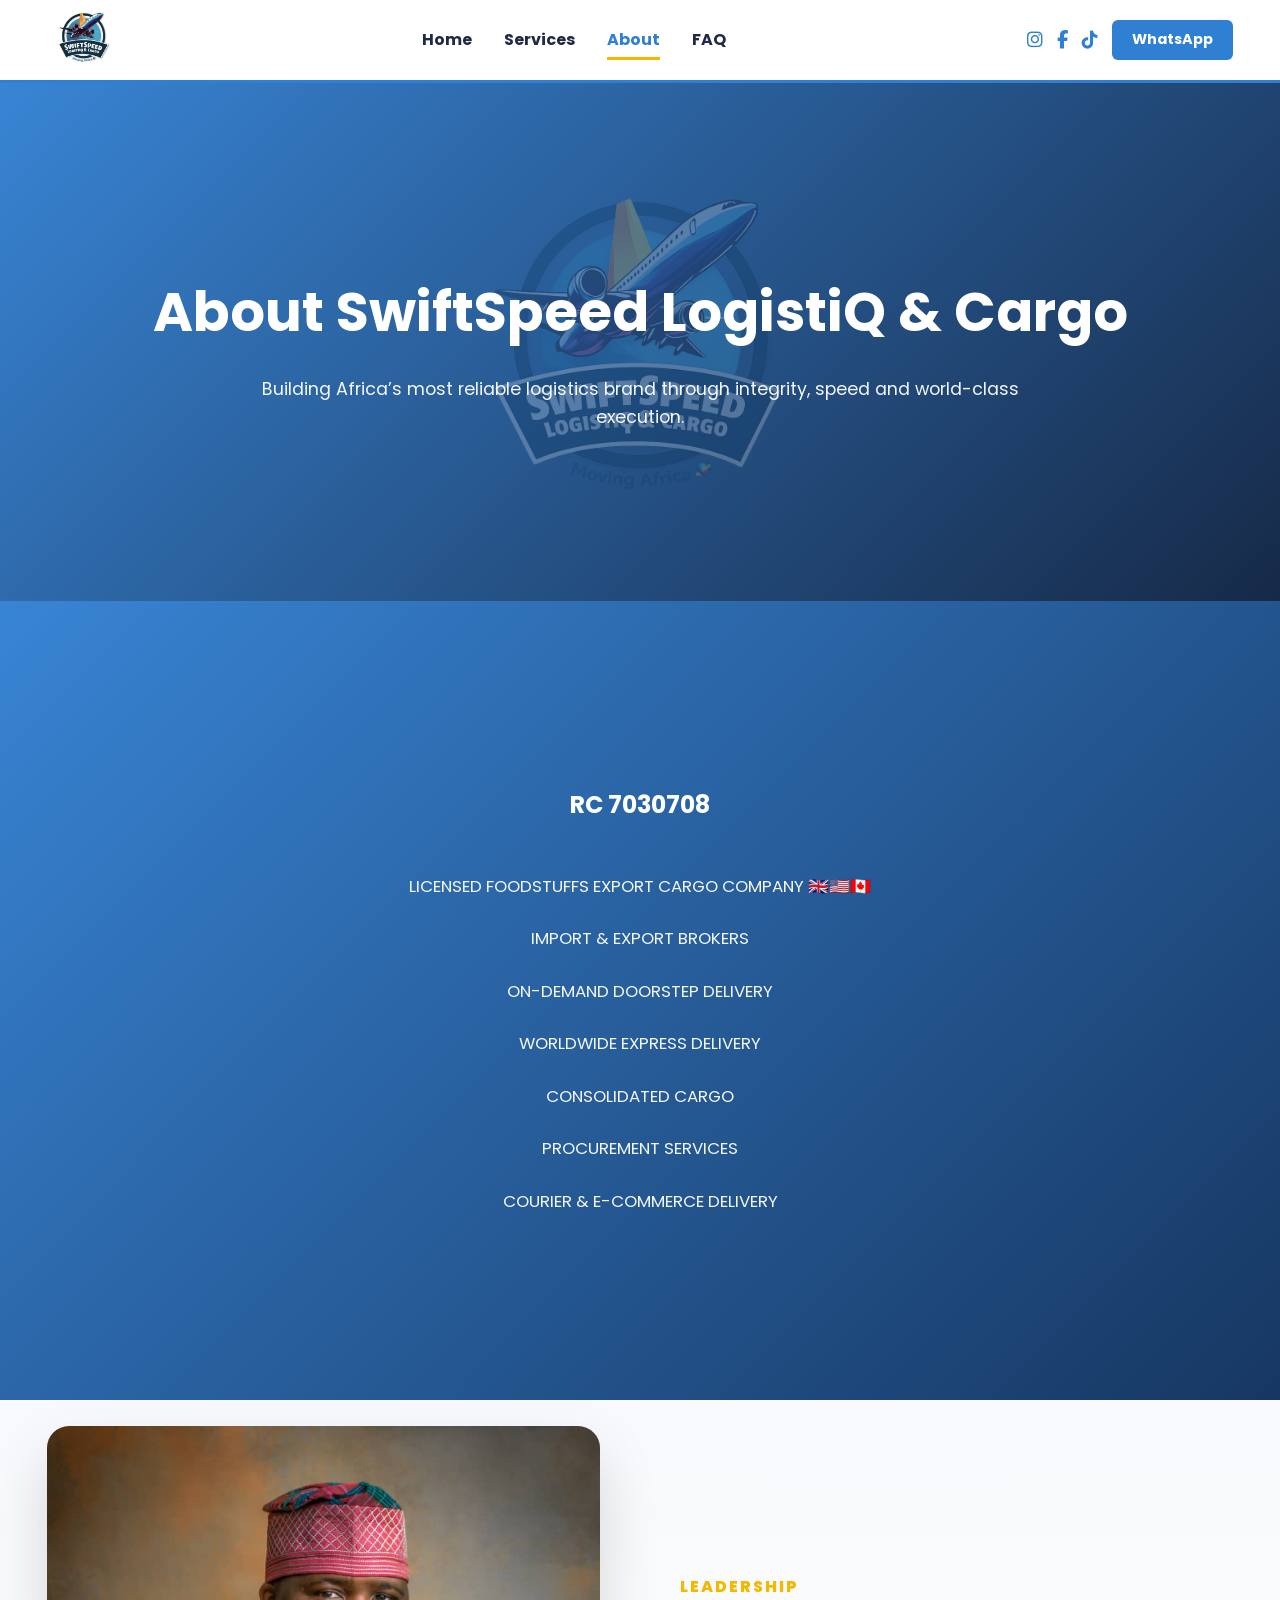
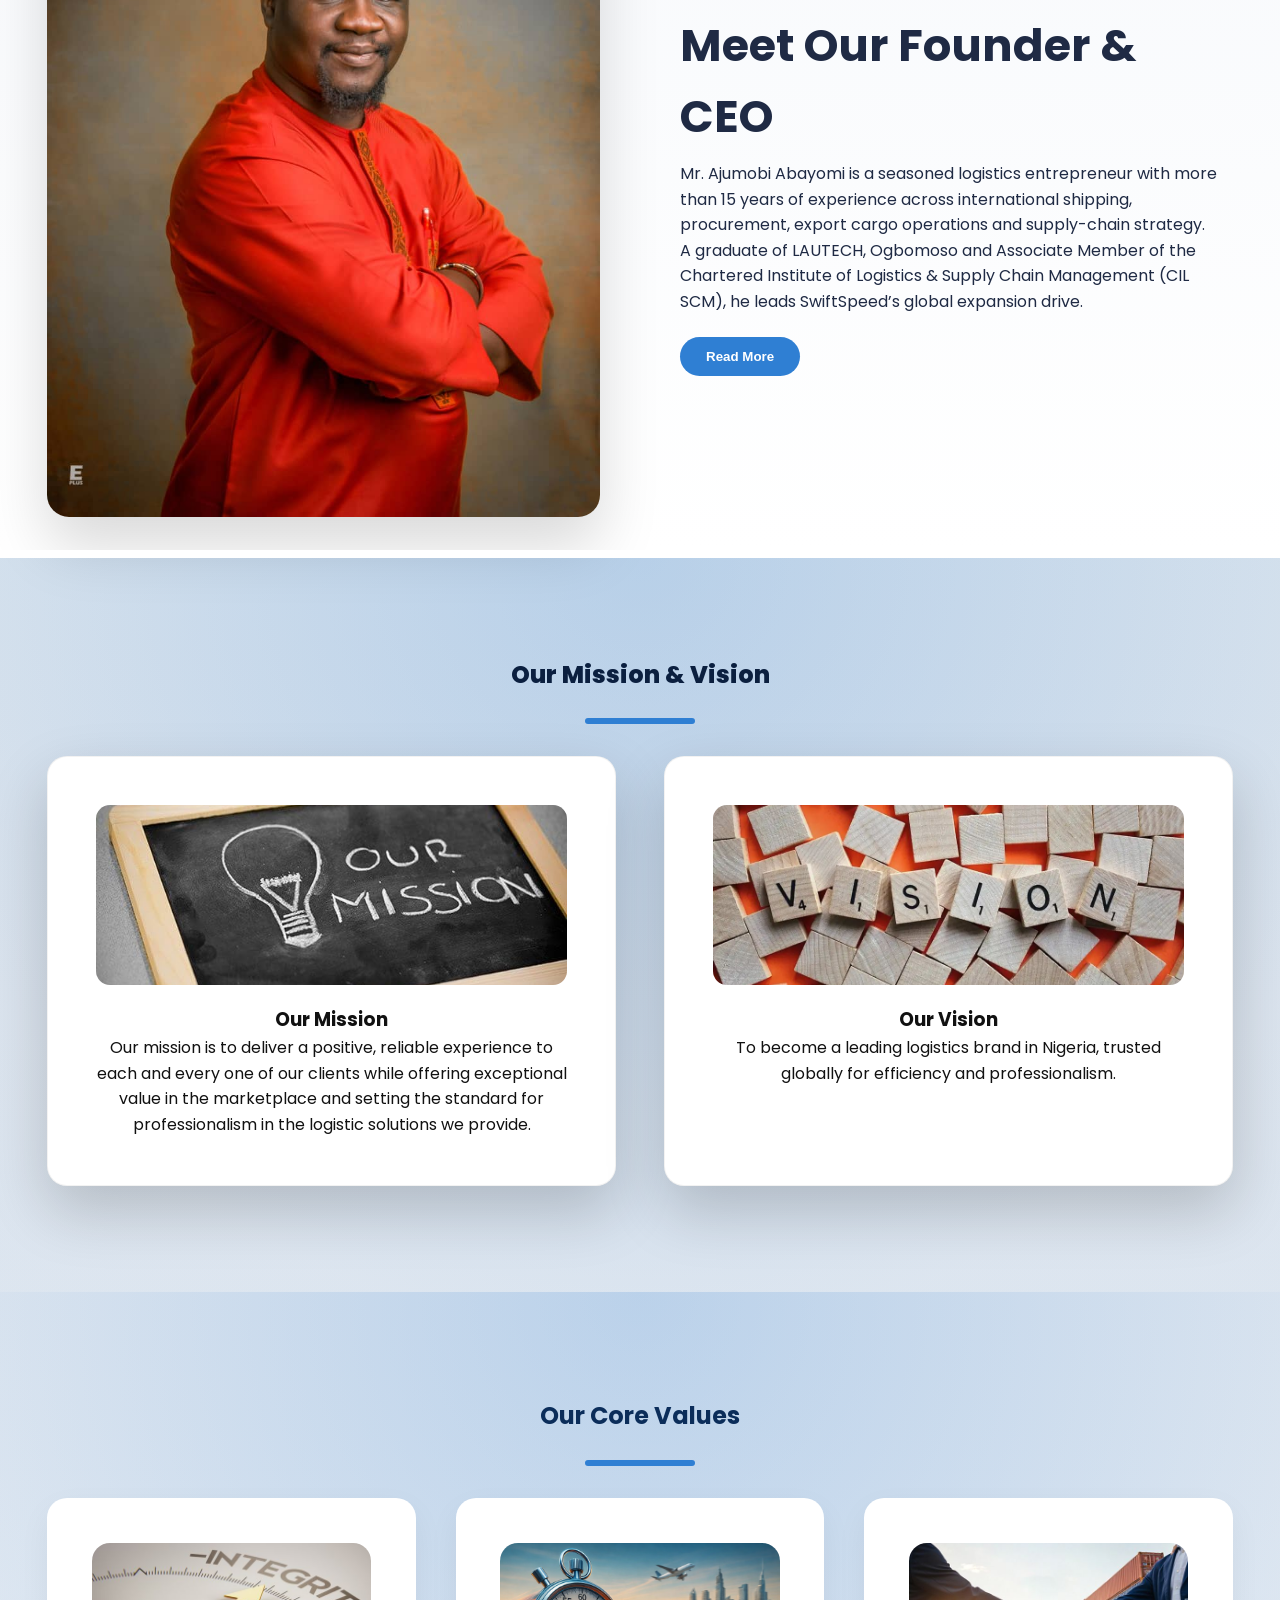
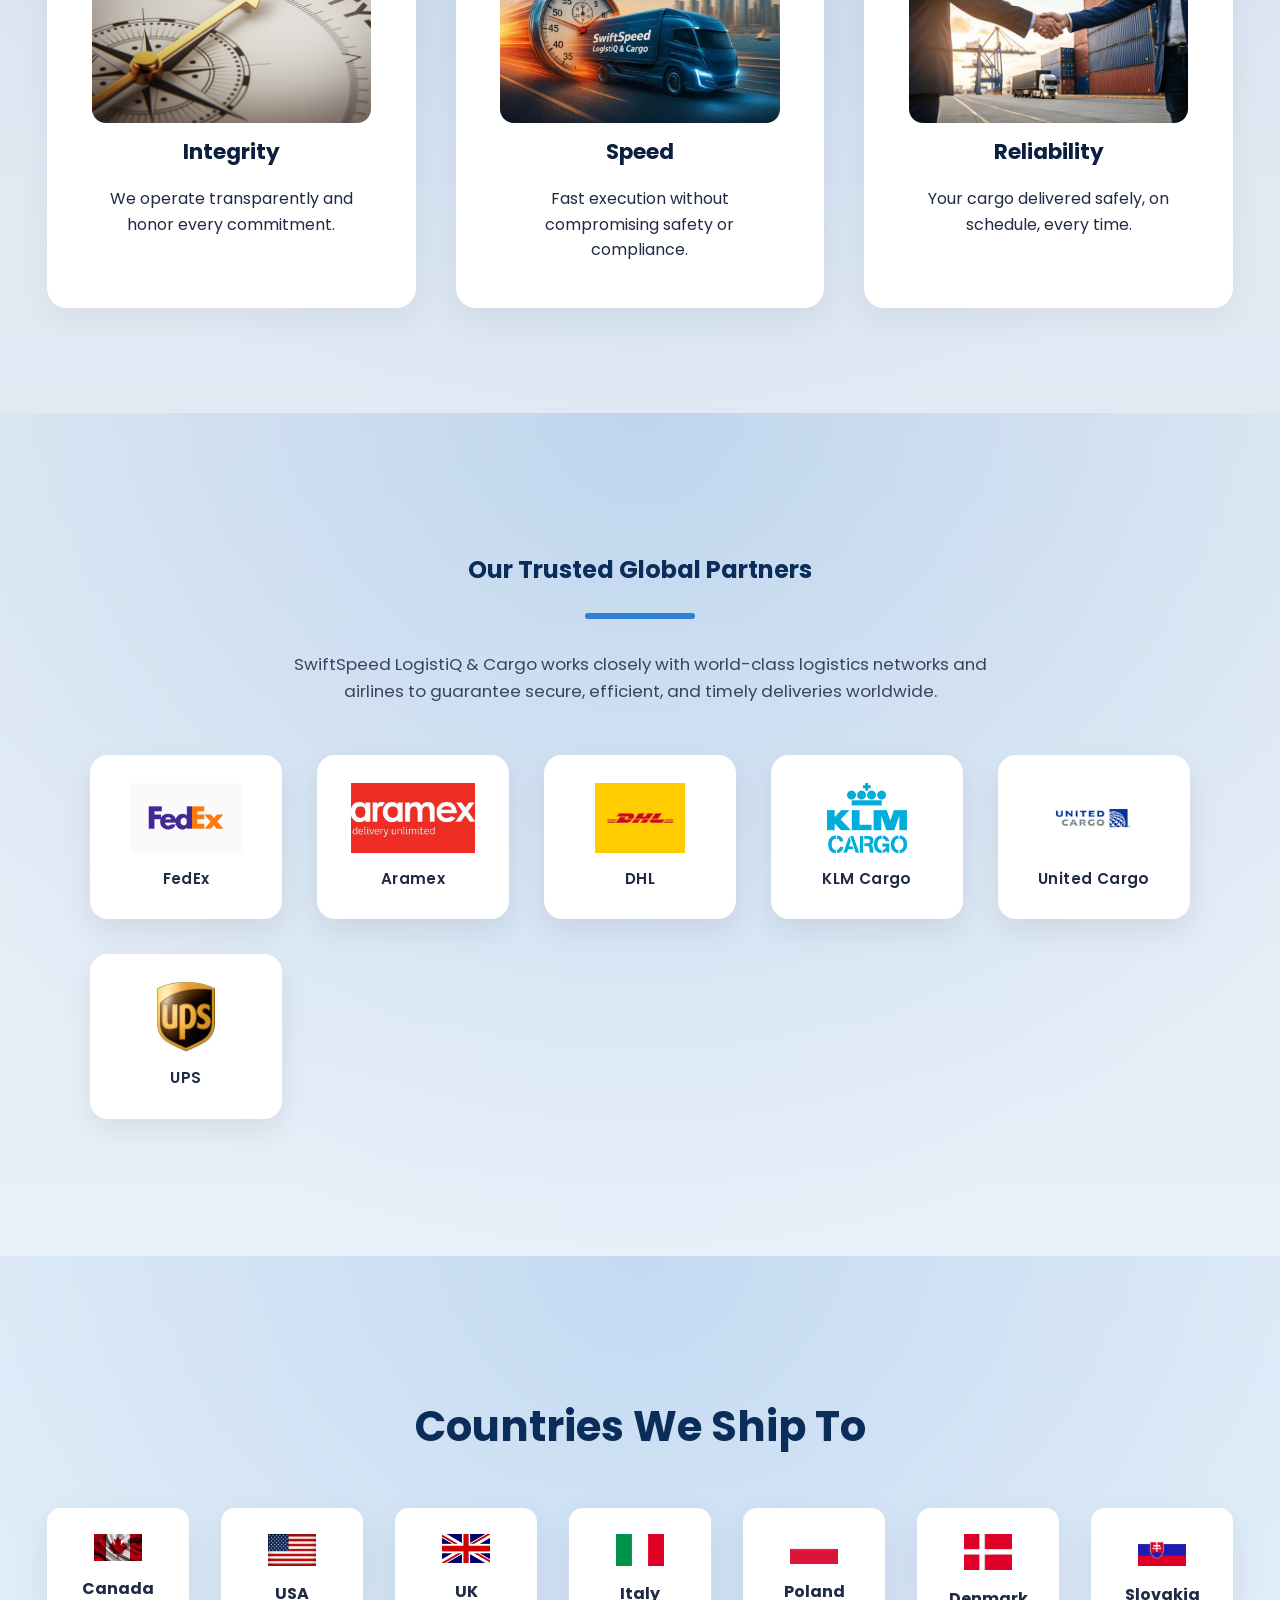
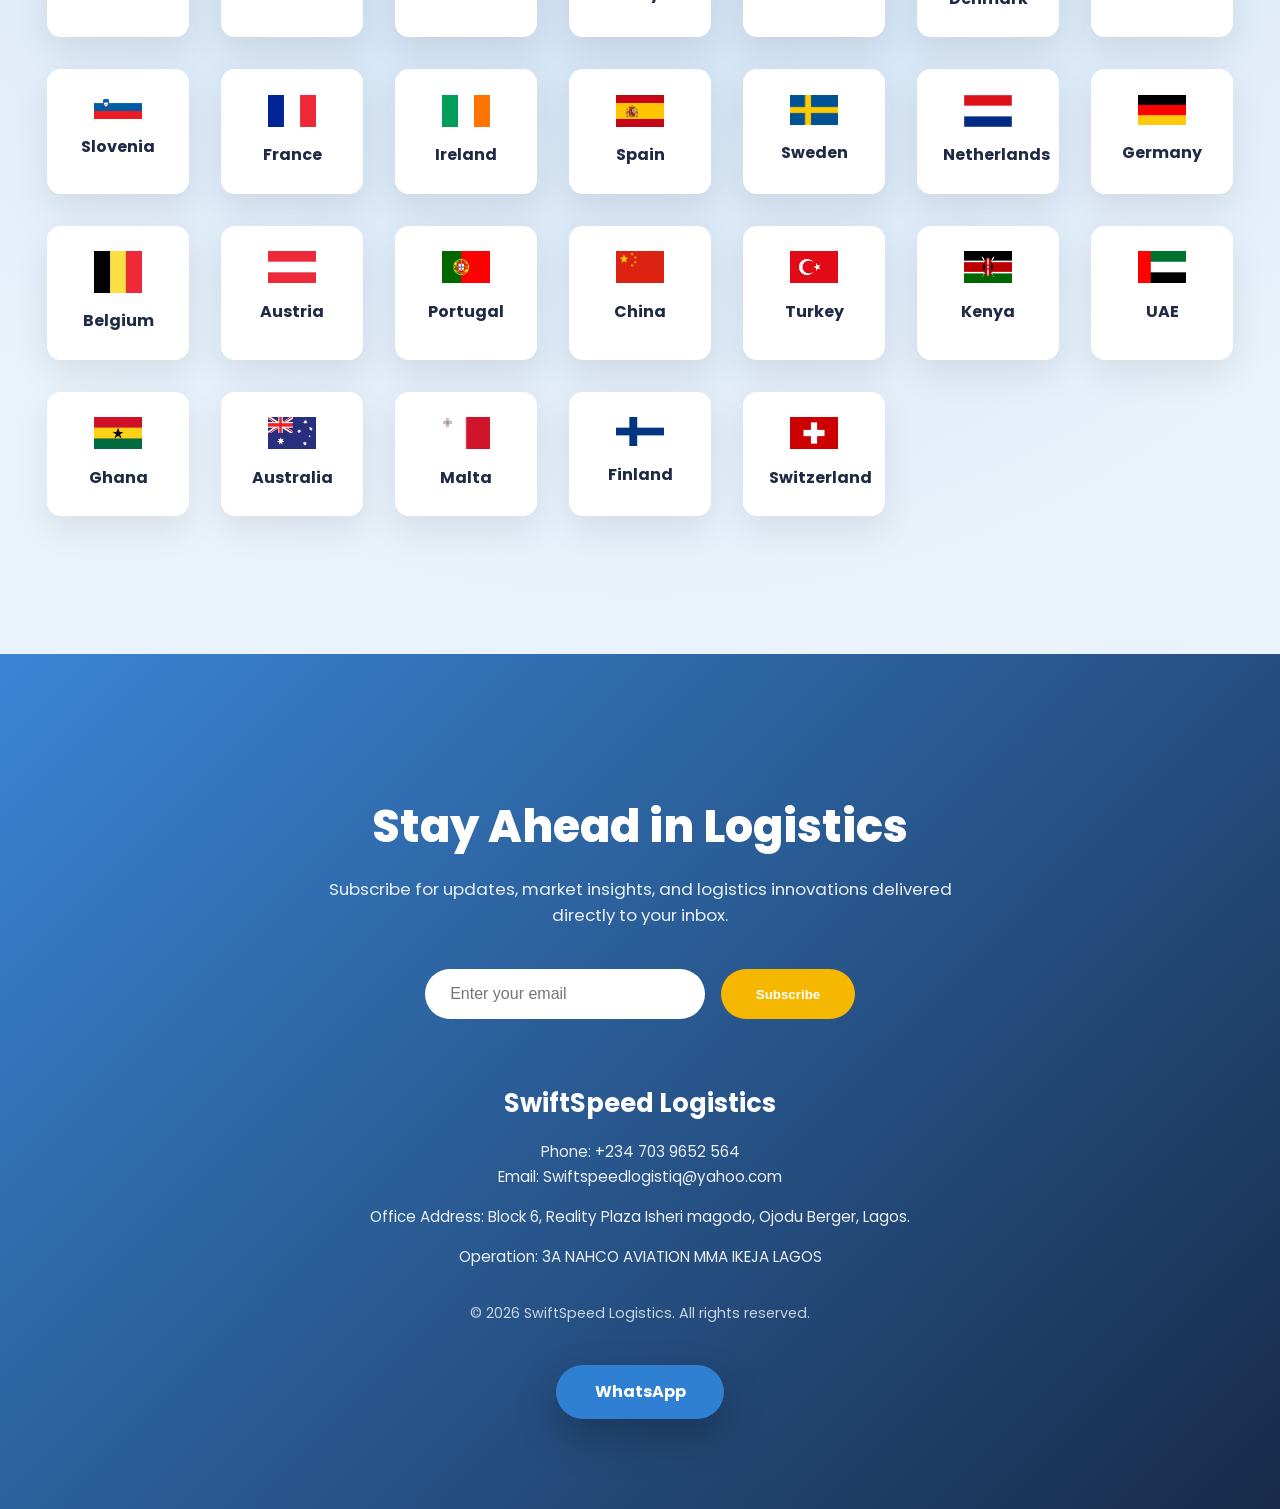
==== commit cc1bfcac: "Initial website upload" ====
--- a/about.html
+++ b/about.html
@@ -1,508 +1,508 @@
-  <!DOCTYPE html>
-  <html lang="en">
-  <head>
-  <meta charset="UTF-8">
-  <title>About Us — SwiftSpeed LogistiQ</title>
-  <link rel="stylesheet" href="css/styles.css">
-  <link rel="stylesheet"
-  href="https://cdnjs.cloudflare.com/ajax/libs/font-awesome/6.5.0/css/all.min.css">
-  <link rel="icon" type="image/jpeg" href="images/logoo.png">
-  <link href="https://fonts.googleapis.com/css2?family=Poppins:wght@400;600;700;800&display=swap" rel="stylesheet">
-  </head>
-  <body>
-
-    <nav>
-    <div class="container nav-inner">
-
-     <div class="nav-logo">
-  <img src="images/logo.jpg" alt="SwiftSpeed LogistiQ & Cargo Logo">
-</div>
-
-<button class="nav-toggle" aria-label="Toggle menu">
-  <i class="fa-solid fa-bars"></i>
-</button>
-
-
-      <ul>
-      <li><a href="index.html">Home</a></li>
-  <li><a href="services.html">Services</a></li>
-  <li><a href="about.html" class="active">About</a></li>
-    <li><a href="faq.html">FAQ</a></li>
-      </ul>
-
-  <div class="nav-social">
-
-    <a href="https://www.instagram.com/swiftspeed_logistiq?igsh=MTJ6bTB4MjZ4cGwxMg=="
-      class="nav-icon"
-      target="_blank"
-      rel="noopener">
-      <i class="fa-brands fa-instagram"></i>
-    </a>
-
-    <a href="https://web.facebook.com/profile.php?id=100069238759389"
-      class="nav-icon"
-      target="_blank"
-      rel="noopener">
-      <i class="fa-brands fa-facebook-f"></i>
-    </a>
-
-    <a href="https://www.tiktok.com/@swiftspeedlogistiq?_r=1&_t=ZS-93UQdPDzIgB"
-      class="nav-icon"
-      target="_blank"
-      rel="noopener">
-      <i class="fa-brands fa-tiktok"></i>
-    </a>
-
-    <a class="btn btn-primary btn-small"
-      href="https://wa.me/2347039652564"
-      target="_blank">
-      WhatsApp
-    </a>
-
-  </div>
-
-    </div>
-  </nav>
-
-
-
-  <!-- ================= ABOUT HERO ================= -->
-
-  <section class="about-hero">
-    <div class="container">
-      <h1>About SwiftSpeed LogistiQ & Cargo</h1>
-      <p>
-        Building Africa’s most reliable logistics brand through integrity,
-        speed and world-class execution.
-      </p>
-    </div>
-  </section>
-
-  <!-- ================= LICENSE HEADER ================= -->
-
-  <section class="about-license">
-    <div class="container">
-      <h1>RC 7030708</h1>
-
-      <ul class="license-list">
-      <li>LICENSED FOODSTUFFS EXPORT CARGO COMPANY 🇬🇧🇺🇸🇨🇦</li>
-        <li>IMPORT & EXPORT BROKERS</li>
-        <li>ON-DEMAND DOORSTEP DELIVERY</li>
-        <li>WORLDWIDE EXPRESS DELIVERY</li>
-        <li>CONSOLIDATED CARGO</li>
-        <li>PROCUREMENT SERVICES</li>
-        <li>COURIER & E-COMMERCE DELIVERY</li>
-      </ul>
-    </div>
-  </section>
-
-  <!-- ================= CEO SECTION ================= -->
-
-  <section class="about-ceo premium-ceo">
-    <div class="container ceo-grid">
-
-      <div class="ceo-image">
-        <img src="images/WhatsApp Image 2026-01-27 at 03.27.37.jpeg" alt="CEO SwiftSpeed">
-      </div>
-
-      <div class="ceo-text">
-        <span class="section-kicker">Leadership</span>
-        <h2>Meet Our Founder</h2>
-        
-
-      <p>
-          Mr. Ajumobi Abayomi is a seasoned logistics entrepreneur with more than 15 years
-          of experience across international shipping, procurement, export cargo
-          operations and supply-chain strategy.
-        </p>
-
-        <p>
-          A graduate of LAUTECH, Ogbomoso and Associate Member of the Chartered Institute
-          of Logistics & Supply Chain Management (CIL SCM), he leads SwiftSpeed’s global
-          expansion drive.
-        </p>
-
-      <button class="ceo-readmore-btn" onclick="openCeoModal()">
-    Read More
-  </button>
-
-
-      </div>
-
-    </div>
-  </section>
-
-  <!-- ================= MISSION & VISION ================= -->
-
-  <section class="mission-vision premium-mv">
-    <div class="container">
-
-      <h2 class="values-title">Our Mission & Vision</h2>
-
-      <div class="mission-grid">
-
-        <div class="mission-card">
-          <div class="icon">
-            <img src="images/mission4.jpg" alt="Our Mission">
-          </div>
-          <h3>Our Mission</h3>
-          <p>
-            Our mission is to deliver a positive, reliable experience to each
-            and every one of our clients while offering exceptional value in
-            the marketplace and setting the standard for professionalism in
-            the logistic solutions we provide.
-          </p>
-        </div>
-
-        <div class="mission-card">
-          <div class="icon">
-            <img src="images/vision2.jpg" alt="Our Vision">
-          </div>
-          <h3>Our Vision</h3>
-          <p>
-            To become a leading logistics brand in Nigeria, trusted globally
-            for efficiency and professionalism.
-          </p>
-        </div>
-
-      </div>
-
-    </div>
-  </section>
-
-  <!-- ================= CORE VALUES ================= -->
-
-  <section class="core-values premium-values">
-    <div class="container">
-
-      <h2 class="values-title">Our Core Values</h2>
-
-  <div class="values-grid">
-
-    <div class="value-card">
-      <div class="value-image">
-        <img src="images/integrity.jpg" alt="Integrity">
-      </div>
-      <h3>Integrity</h3>
-      <p>We operate transparently and honor every commitment.</p>
-    </div>
-
-    <div class="value-card">
-      <div class="value-image">
-        <img src="images/speed.png" alt="Speed">
-      </div>
-      <h3>Speed</h3>
-      <p>Fast execution without compromising safety or compliance.</p>
-    </div>
-
-    <div class="value-card">
-      <div class="value-image">
-        <img src="images/reliability.jpg" alt="Reliability">
-      </div>
-      <h3>Reliability</h3>
-      <p>Your cargo delivered safely, on schedule, every time.</p>
-    </div>
-
-  </div>
-
-  </div>
-      </div>
-
-    </div>
-  </section>
-  <!-- ================= PARTNERS ================= -->
-
-  <section class="about-partners">
-
-    <div class="container">
-
-      <h2 class="values-title">Our Trusted Global Partners</h2>
-
-      <p class="partners-subtitle">
-        SwiftSpeed LogistiQ & Cargo works closely with world-class logistics
-        networks and airlines to guarantee secure, efficient, and timely
-        deliveries worldwide.
-      </p>
-
-      <div class="partners-grid">
-
-        <div class="partner-card">
-          <img src="images/fedex.jpg" alt="FedEx Logo">
-          <span>FedEx</span>
-        </div>
-
-        <div class="partner-card">
-          <img src="images/aramex.jpg" alt="Aramex Logo">
-          <span>Aramex</span>
-        </div>
-
-        <div class="partner-card">
-          <img src="images/dhl.jpg" alt="DHL Logo">
-          <span>DHL</span>
-        </div>
-
-        <div class="partner-card">
-          <img src="images/klm.jpg" alt="KLM Cargo Logo">
-          <span>KLM Cargo</span>
-        </div>
-
-        <div class="partner-card">
-          <img src="images/united.jpg" alt="United Cargo Logo">
-          <span>United Cargo</span>
-        </div>
-
-        <div class="partner-card">
-          <img src="images/ups.jpg" alt="UPS Logo">
-          <span>UPS</span>
-        </div>
-
-      </div>
-
-    </div>
-
-  </section>
-
-  <!-- ================= COUNTRIES ================= -->
-
-  <section class="about-countries">
-    <div class="container">
-
-      <h2>Countries We Ship To</h2>
-
-      <div class="countries-grid">
-
-    <div class="country">
-      <img src="images/canada.jpg" alt="Canada">
-      <span>Canada</span>
-    </div>
-
-    <div class="country">
-      <img src="images/usa.jpg" alt="USA">
-      <span>USA</span>
-    </div>
-
-    <div class="country">
-      <img src="images/uk.jpg" alt="UK">
-      <span>UK</span>
-    </div>
-
-    <div class="country">
-      <img src="images/italy.jpg" alt="Italy">
-      <span>Italy</span>
-    </div>
-
-    <div class="country">
-      <img src="images/poland.jpg" alt="Poland">
-      <span>Poland</span>
-    </div>
-
-    <div class="country">
-      <img src="images/denmark.jpg" alt="Denmark">
-      <span>Denmark</span>
-    </div>
-
-    <div class="country">
-      <img src="images/slovakia.jpg" alt="Slovakia">
-      <span>Slovakia</span>
-    </div>
-
-    <div class="country">
-      <img src="images/slovenia.jpg" alt="Slovenia">
-      <span>Slovenia</span>
-    </div>
-
-    <div class="country">
-      <img src="images/france.jpg" alt="France">
-      <span>France</span>
-    </div>
-
-    <div class="country">
-      <img src=images/ireland.jpg alt="Ireland">
-      <span>Ireland</span>
-    </div>
-
-    <div class="country">
-      <img src=images/spain.jpg alt="Spain">
-      <span>Spain</span>
-    </div>
-
-    <div class="country">
-      <img src=images/sweden.jpg alt="Sweden">
-      <span>Sweden</span>
-    </div>
-
-    <div class="country">
-      <img src=images/netherland.jpg alt="Netherlands">
-      <span>Netherlands</span>
-    </div>
-
-    <div class="country">
-      <img src=images/germany.jpg alt="Germany">
-      <span>Germany</span>
-    </div>
-
-    <div class="country">
-      <img src=images/belgium.jpg alt="Belgium">
-      <span>Belgium</span>
-    </div>
-
-    <div class="country">
-    <img src="images/austria.jpg" alt="Austria">
-    <span>Austria</span>
-  </div>
-
-  <div class="country">
-    <img src="images/portugal.jpg" alt="Portugal">
-    <span>Portugal</span>
-  </div>
-
-  <div class="country">
-    <img src="images/china.jpg" alt="China">
-    <span>China</span>
-  </div>
-
-  <div class="country">
-    <img src="images/turkey.jpg" alt="Turkey">
-    <span>Turkey</span>
-  </div>
-
-  <div class="country">
-    <img src="images/kenya.jpg" alt="Kenya">
-    <span>Kenya</span>
-  </div>
-
-  <div class="country">
-    <img src="images/uae.jpg" alt="UAE">
-    <span>UAE</span>
-  </div>
-
-  <div class="country">
-    <img src="images/ghana.jpg" alt="Ghana">
-    <span>Ghana</span>
-  </div>
-
-  <div class="country">
-    <img src="images/australia.jpg" alt="Australia">
-    <span>Australia</span>
-  </div>
-
-  <div class="country">
-    <img src="images/malta.jpg" alt="Malta">
-    <span>Malta</span>
-  </div>
-
-  <div class="country">
-    <img src="images/finland.jpg" alt="Finland">
-    <span>Finland</span>
-  </div>
-
-  <div class="country">
-    <img src="images/switzerland.jpg" alt="Switzerland">
-    <span>Switzerland</span>
-  </div>
-  </div>
-      </div>
-
-    </div>
-  </section>
-
-  <!-- ================= CONTACT ================= -->
-
-  <section class="services-cta">
-
-    <div class="container">
-
-      <h2>Stay Ahead in Logistics</h2>
-      <p>
-        Subscribe for updates, market insights, and logistics innovations
-        delivered directly to your inbox.
-      </p>
-
-      <form class="cta-form">
-        <input type="email" placeholder="Enter your email" required>
-        <button type="submit">Subscribe</button>
-      </form>
-
-      <div class="cta-contact">
-
-        <h3>SwiftSpeed Logistics</h3>
-
-        <p>
-          Phone: +234 703 9652 564  <br>
-          Email: Swiftspeedlogistiq@yahoo.com
-        </p>
-
-        <p>
-          Office Address: Block 6, Reality Plaza Isheri magodo, Ojodu Berger, Lagos.
-        </p>
-        <p>
-          Operation: 3A NAHCO AVIATION MMA IKEJA LAGOS
-        </p>
-
-        <span class="copyright">
-          © 2026 SwiftSpeed Logistics. All rights reserved.
-        </span>
-
-        <a href="https://wa.me/234XXXXXXXXX" class="cta-whatsapp">
-          WhatsApp
-        </a>
-
-      </div>
-
-    </div>
-
-  </section>
-
-    <!-- ================= CEO MODAL ================= -->
-
-  <div id="ceoModal" class="ceo-modal">
-
-
-    <div class="ceo-modal-box">
-
-    <button class="ceo-close">×</button>
-
-
-      <h2>Mr. Ajumobi Abayomi A.</h2>
-      <h4>Founder & Group Chairman — SwiftSpeed Services</h4>
-
-      <div class="ceo-modal-content">
-
-        <p>
-          Mr. Ajumobi Abayomi is a seasoned logistics entrepreneur with more than
-          15 years of experience across international shipping, procurement,
-          export cargo operations and supply-chain strategy. A graduate of
-          LAUTECH, Ogbomoso and Associate Member of the Chartered Institute of
-          Logistics & Supply Chain Management (CIL SCM), he leads SwiftSpeed’s
-          global expansion drive.
-        </p>
-
-        <p>
-          Building on this strong foundation, Mr. Ajumobi has established himself
-          as a respected leader in the logistics and trade facilitation sector,
-          known for delivering compliant, efficient, and scalable cargo
-          solutions across international corridors.
-        </p>
-
-        <p>
-          As Founder and Group Chairman of SwiftSpeed Services, he has overseen
-          the company’s evolution into a trusted logistics partner serving
-          Africa and global markets.
-        </p>
-
-        <p>
-          His leadership philosophy centers on integrity, customer satisfaction,
-          innovation, and building sustainable logistics infrastructure that
-          connects African businesses to the global economy.
-        </p>
-
-      </div>
-
-    </div>
-
-  </div>
-
-  <script src="js/scripts.js"></script>
-
-  </body>
-  </html>
+  <!DOCTYPE html>
+  <html lang="en">
+  <head>
+  <meta charset="UTF-8">
+  <title>About Us — SwiftSpeed LogistiQ</title>
+  <link rel="stylesheet" href="css/styles.css">
+  <link rel="stylesheet"
+  href="https://cdnjs.cloudflare.com/ajax/libs/font-awesome/6.5.0/css/all.min.css">
+  <link rel="icon" type="image/jpeg" href="images/logoo.png">
+  <link href="https://fonts.googleapis.com/css2?family=Poppins:wght@400;600;700;800&display=swap" rel="stylesheet">
+  </head>
+  <body>
+
+    <nav>
+    <div class="container nav-inner">
+
+     <div class="nav-logo">
+  <img src="images/logo.jpg" alt="SwiftSpeed LogistiQ & Cargo Logo">
+</div>
+
+<button class="nav-toggle" aria-label="Toggle menu">
+  <i class="fa-solid fa-bars"></i>
+</button>
+
+
+      <ul>
+      <li><a href="index.html">Home</a></li>
+  <li><a href="services.html">Services</a></li>
+  <li><a href="about.html" class="active">About</a></li>
+    <li><a href="faq.html">FAQ</a></li>
+      </ul>
+
+  <div class="nav-social">
+
+    <a href="https://www.instagram.com/swiftspeed_logistiq?igsh=MTJ6bTB4MjZ4cGwxMg=="
+      class="nav-icon"
+      target="_blank"
+      rel="noopener">
+      <i class="fa-brands fa-instagram"></i>
+    </a>
+
+    <a href="https://web.facebook.com/profile.php?id=100069238759389"
+      class="nav-icon"
+      target="_blank"
+      rel="noopener">
+      <i class="fa-brands fa-facebook-f"></i>
+    </a>
+
+    <a href="https://www.tiktok.com/@swiftspeedlogistiq?_r=1&_t=ZS-93UQdPDzIgB"
+      class="nav-icon"
+      target="_blank"
+      rel="noopener">
+      <i class="fa-brands fa-tiktok"></i>
+    </a>
+
+    <a class="btn btn-primary btn-small"
+      href="https://wa.me/2347039652564"
+      target="_blank">
+      WhatsApp
+    </a>
+
+  </div>
+
+    </div>
+  </nav>
+
+
+
+  <!-- ================= ABOUT HERO ================= -->
+
+  <section class="about-hero">
+    <div class="container">
+      <h1>About SwiftSpeed LogistiQ & Cargo</h1>
+      <p>
+        Building Africa’s most reliable logistics brand through integrity,
+        speed and world-class execution.
+      </p>
+    </div>
+  </section>
+
+  <!-- ================= LICENSE HEADER ================= -->
+
+  <section class="about-license">
+    <div class="container">
+      <h1>RC 7030708</h1>
+
+      <ul class="license-list">
+      <li>LICENSED FOODSTUFFS EXPORT CARGO COMPANY 🇬🇧🇺🇸🇨🇦</li>
+        <li>IMPORT & EXPORT BROKERS</li>
+        <li>ON-DEMAND DOORSTEP DELIVERY</li>
+        <li>WORLDWIDE EXPRESS DELIVERY</li>
+        <li>CONSOLIDATED CARGO</li>
+        <li>PROCUREMENT SERVICES</li>
+        <li>COURIER & E-COMMERCE DELIVERY</li>
+      </ul>
+    </div>
+  </section>
+
+  <!-- ================= CEO SECTION ================= -->
+
+  <section class="about-ceo premium-ceo">
+    <div class="container ceo-grid">
+
+      <div class="ceo-image">
+        <img src="images/WhatsApp Image 2026-01-27 at 03.27.37.jpeg" alt="CEO SwiftSpeed">
+      </div>
+
+      <div class="ceo-text">
+        <span class="section-kicker">Leadership</span>
+        <h2>Meet Our Founder & CEO</h2>
+        
+
+      <p>
+          Mr. Ajumobi Abayomi is a seasoned logistics entrepreneur with more than 15 years
+          of experience across international shipping, procurement, export cargo
+          operations and supply-chain strategy.
+        </p>
+
+        <p>
+          A graduate of LAUTECH, Ogbomoso and Associate Member of the Chartered Institute
+          of Logistics & Supply Chain Management (CIL SCM), he leads SwiftSpeed’s global
+          expansion drive.
+        </p>
+
+      <button class="ceo-readmore-btn" onclick="openCeoModal()">
+    Read More
+  </button>
+
+
+      </div>
+
+    </div>
+  </section>
+
+  <!-- ================= MISSION & VISION ================= -->
+
+  <section class="mission-vision premium-mv">
+    <div class="container">
+
+      <h2 class="values-title">Our Mission & Vision</h2>
+
+      <div class="mission-grid">
+
+        <div class="mission-card">
+          <div class="icon">
+            <img src="images/mission4.jpg" alt="Our Mission">
+          </div>
+          <h3>Our Mission</h3>
+          <p>
+            Our mission is to deliver a positive, reliable experience to each
+            and every one of our clients while offering exceptional value in
+            the marketplace and setting the standard for professionalism in
+            the logistic solutions we provide.
+          </p>
+        </div>
+
+        <div class="mission-card">
+          <div class="icon">
+            <img src="images/vision2.jpg" alt="Our Vision">
+          </div>
+          <h3>Our Vision</h3>
+          <p>
+            To become a leading logistics brand in Nigeria, trusted globally
+            for efficiency and professionalism.
+          </p>
+        </div>
+
+      </div>
+
+    </div>
+  </section>
+
+  <!-- ================= CORE VALUES ================= -->
+
+  <section class="core-values premium-values">
+    <div class="container">
+
+      <h2 class="values-title">Our Core Values</h2>
+
+  <div class="values-grid">
+
+    <div class="value-card">
+      <div class="value-image">
+        <img src="images/integrity.jpg" alt="Integrity">
+      </div>
+      <h3>Integrity</h3>
+      <p>We operate transparently and honor every commitment.</p>
+    </div>
+
+    <div class="value-card">
+      <div class="value-image">
+        <img src="images/speed.png" alt="Speed">
+      </div>
+      <h3>Speed</h3>
+      <p>Fast execution without compromising safety or compliance.</p>
+    </div>
+
+    <div class="value-card">
+      <div class="value-image">
+        <img src="images/reliability.jpg" alt="Reliability">
+      </div>
+      <h3>Reliability</h3>
+      <p>Your cargo delivered safely, on schedule, every time.</p>
+    </div>
+
+  </div>
+
+  </div>
+      </div>
+
+    </div>
+  </section>
+  <!-- ================= PARTNERS ================= -->
+
+  <section class="about-partners">
+
+    <div class="container">
+
+      <h2 class="values-title">Our Trusted Global Partners</h2>
+
+      <p class="partners-subtitle">
+        SwiftSpeed LogistiQ & Cargo works closely with world-class logistics
+        networks and airlines to guarantee secure, efficient, and timely
+        deliveries worldwide.
+      </p>
+
+      <div class="partners-grid">
+
+        <div class="partner-card">
+          <img src="images/fedex.jpg" alt="FedEx Logo">
+          <span>FedEx</span>
+        </div>
+
+        <div class="partner-card">
+          <img src="images/aramex.jpg" alt="Aramex Logo">
+          <span>Aramex</span>
+        </div>
+
+        <div class="partner-card">
+          <img src="images/dhl.jpg" alt="DHL Logo">
+          <span>DHL</span>
+        </div>
+
+        <div class="partner-card">
+          <img src="images/klm.jpg" alt="KLM Cargo Logo">
+          <span>KLM Cargo</span>
+        </div>
+
+        <div class="partner-card">
+          <img src="images/united.jpg" alt="United Cargo Logo">
+          <span>United Cargo</span>
+        </div>
+
+        <div class="partner-card">
+          <img src="images/ups.jpg" alt="UPS Logo">
+          <span>UPS</span>
+        </div>
+
+      </div>
+
+    </div>
+
+  </section>
+
+  <!-- ================= COUNTRIES ================= -->
+
+  <section class="about-countries">
+    <div class="container">
+
+      <h2>Countries We Ship To</h2>
+
+      <div class="countries-grid">
+
+    <div class="country">
+      <img src="images/canada.jpg" alt="Canada">
+      <span>Canada</span>
+    </div>
+
+    <div class="country">
+      <img src="images/usa.jpg" alt="USA">
+      <span>USA</span>
+    </div>
+
+    <div class="country">
+      <img src="images/uk.jpg" alt="UK">
+      <span>UK</span>
+    </div>
+
+    <div class="country">
+      <img src="images/italy.jpg" alt="Italy">
+      <span>Italy</span>
+    </div>
+
+    <div class="country">
+      <img src="images/poland.jpg" alt="Poland">
+      <span>Poland</span>
+    </div>
+
+    <div class="country">
+      <img src="images/denmark.jpg" alt="Denmark">
+      <span>Denmark</span>
+    </div>
+
+    <div class="country">
+      <img src="images/slovakia.jpg" alt="Slovakia">
+      <span>Slovakia</span>
+    </div>
+
+    <div class="country">
+      <img src="images/slovenia.jpg" alt="Slovenia">
+      <span>Slovenia</span>
+    </div>
+
+    <div class="country">
+      <img src="images/france.jpg" alt="France">
+      <span>France</span>
+    </div>
+
+    <div class="country">
+      <img src=images/ireland.jpg alt="Ireland">
+      <span>Ireland</span>
+    </div>
+
+    <div class="country">
+      <img src=images/spain.jpg alt="Spain">
+      <span>Spain</span>
+    </div>
+
+    <div class="country">
+      <img src=images/sweden.jpg alt="Sweden">
+      <span>Sweden</span>
+    </div>
+
+    <div class="country">
+      <img src=images/netherland.jpg alt="Netherlands">
+      <span>Netherlands</span>
+    </div>
+
+    <div class="country">
+      <img src=images/germany.jpg alt="Germany">
+      <span>Germany</span>
+    </div>
+
+    <div class="country">
+      <img src=images/belgium.jpg alt="Belgium">
+      <span>Belgium</span>
+    </div>
+
+    <div class="country">
+    <img src="images/austria.jpg" alt="Austria">
+    <span>Austria</span>
+  </div>
+
+  <div class="country">
+    <img src="images/portugal.jpg" alt="Portugal">
+    <span>Portugal</span>
+  </div>
+
+  <div class="country">
+    <img src="images/china.jpg" alt="China">
+    <span>China</span>
+  </div>
+
+  <div class="country">
+    <img src="images/turkey.jpg" alt="Turkey">
+    <span>Turkey</span>
+  </div>
+
+  <div class="country">
+    <img src="images/kenya.jpg" alt="Kenya">
+    <span>Kenya</span>
+  </div>
+
+  <div class="country">
+    <img src="images/uae.jpg" alt="UAE">
+    <span>UAE</span>
+  </div>
+
+  <div class="country">
+    <img src="images/ghana.jpg" alt="Ghana">
+    <span>Ghana</span>
+  </div>
+
+  <div class="country">
+    <img src="images/australia.jpg" alt="Australia">
+    <span>Australia</span>
+  </div>
+
+  <div class="country">
+    <img src="images/malta.jpg" alt="Malta">
+    <span>Malta</span>
+  </div>
+
+  <div class="country">
+    <img src="images/finland.jpg" alt="Finland">
+    <span>Finland</span>
+  </div>
+
+  <div class="country">
+    <img src="images/switzerland.jpg" alt="Switzerland">
+    <span>Switzerland</span>
+  </div>
+  </div>
+      </div>
+
+    </div>
+  </section>
+
+  <!-- ================= CONTACT ================= -->
+
+  <section class="services-cta">
+
+    <div class="container">
+
+      <h2>Stay Ahead in Logistics</h2>
+      <p>
+        Subscribe for updates, market insights, and logistics innovations
+        delivered directly to your inbox.
+      </p>
+
+      <form class="cta-form">
+        <input type="email" placeholder="Enter your email" required>
+        <button type="submit">Subscribe</button>
+      </form>
+
+      <div class="cta-contact">
+
+        <h3>SwiftSpeed Logistics</h3>
+
+        <p>
+          Phone: +234 703 9652 564  <br>
+          Email: Swiftspeedlogistiq@yahoo.com
+        </p>
+
+        <p>
+          Office Address: Block 6, Reality Plaza Isheri magodo, Ojodu Berger, Lagos.
+        </p>
+        <p>
+          Operation: 3A NAHCO AVIATION MMA IKEJA LAGOS
+        </p>
+
+        <span class="copyright">
+          © 2026 SwiftSpeed Logistics. All rights reserved.
+        </span>
+
+        <a href="https://wa.me/234XXXXXXXXX" class="cta-whatsapp">
+          WhatsApp
+        </a>
+
+      </div>
+
+    </div>
+
+  </section>
+
+    <!-- ================= CEO MODAL ================= -->
+
+  <div id="ceoModal" class="ceo-modal">
+
+
+    <div class="ceo-modal-box">
+
+    <button class="ceo-close">×</button>
+
+
+      <h2>Mr. Ajumobi Abayomi A</h2>
+      <h4>Founder: SwiftSpeed_logistiqs Services</h4>
+
+      <div class="ceo-modal-content">
+
+        <p>
+          Mr. Ajumobi Abayomi is a seasoned logistics expert with more than
+          15 years of experience across international shipping, procurement,
+          export cargo operations and supply-chain strategy. A graduate of
+          LAUTECH, Ogbomoso and Associate Member of the Chartered Institute of
+          Logistics & Supply Chain Management (CILSCM), he leads SwiftSpeed’s
+          global expansion drive.
+        </p>
+
+        <p>
+          Building on this strong foundation, Mr. Ajumobi has established himself
+          as a respected leader in the logistics and trade facilitation sector,
+          known for delivering compliant, efficient, and scalable cargo
+          solutions across international corridors.
+        </p>
+
+        <p>
+          As Founder and Group Chairman of SwiftSpeed Services, he has overseen
+          the company’s evolution into a trusted logistics partner serving
+          Africa and global markets.
+        </p>
+
+        <p>
+          His leadership philosophy centers on integrity, customer satisfaction,
+          innovation, and building sustainable logistics infrastructure that
+          connects African businesses to the global economy.
+        </p>
+
+      </div>
+
+    </div>
+
+  </div>
+
+  <script src="js/scripts.js"></script>
+
+  </body>
+  </html>
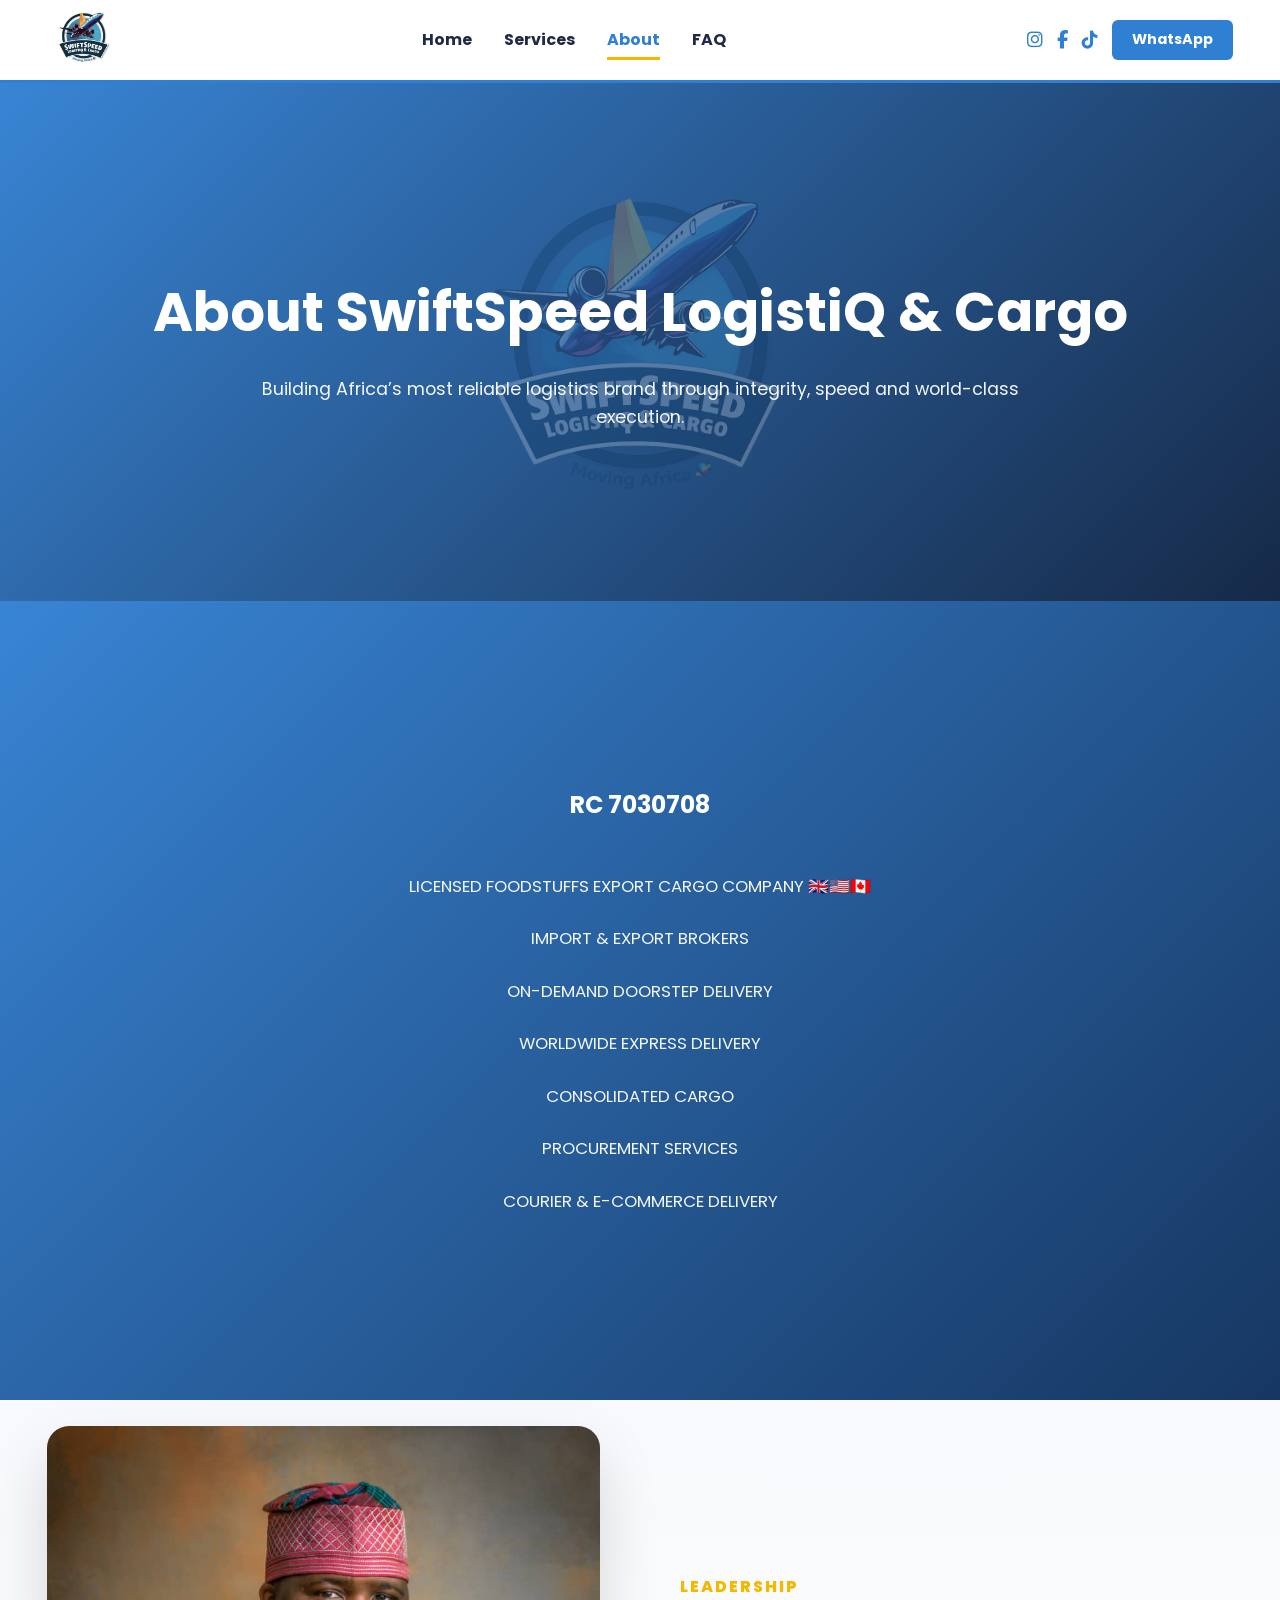
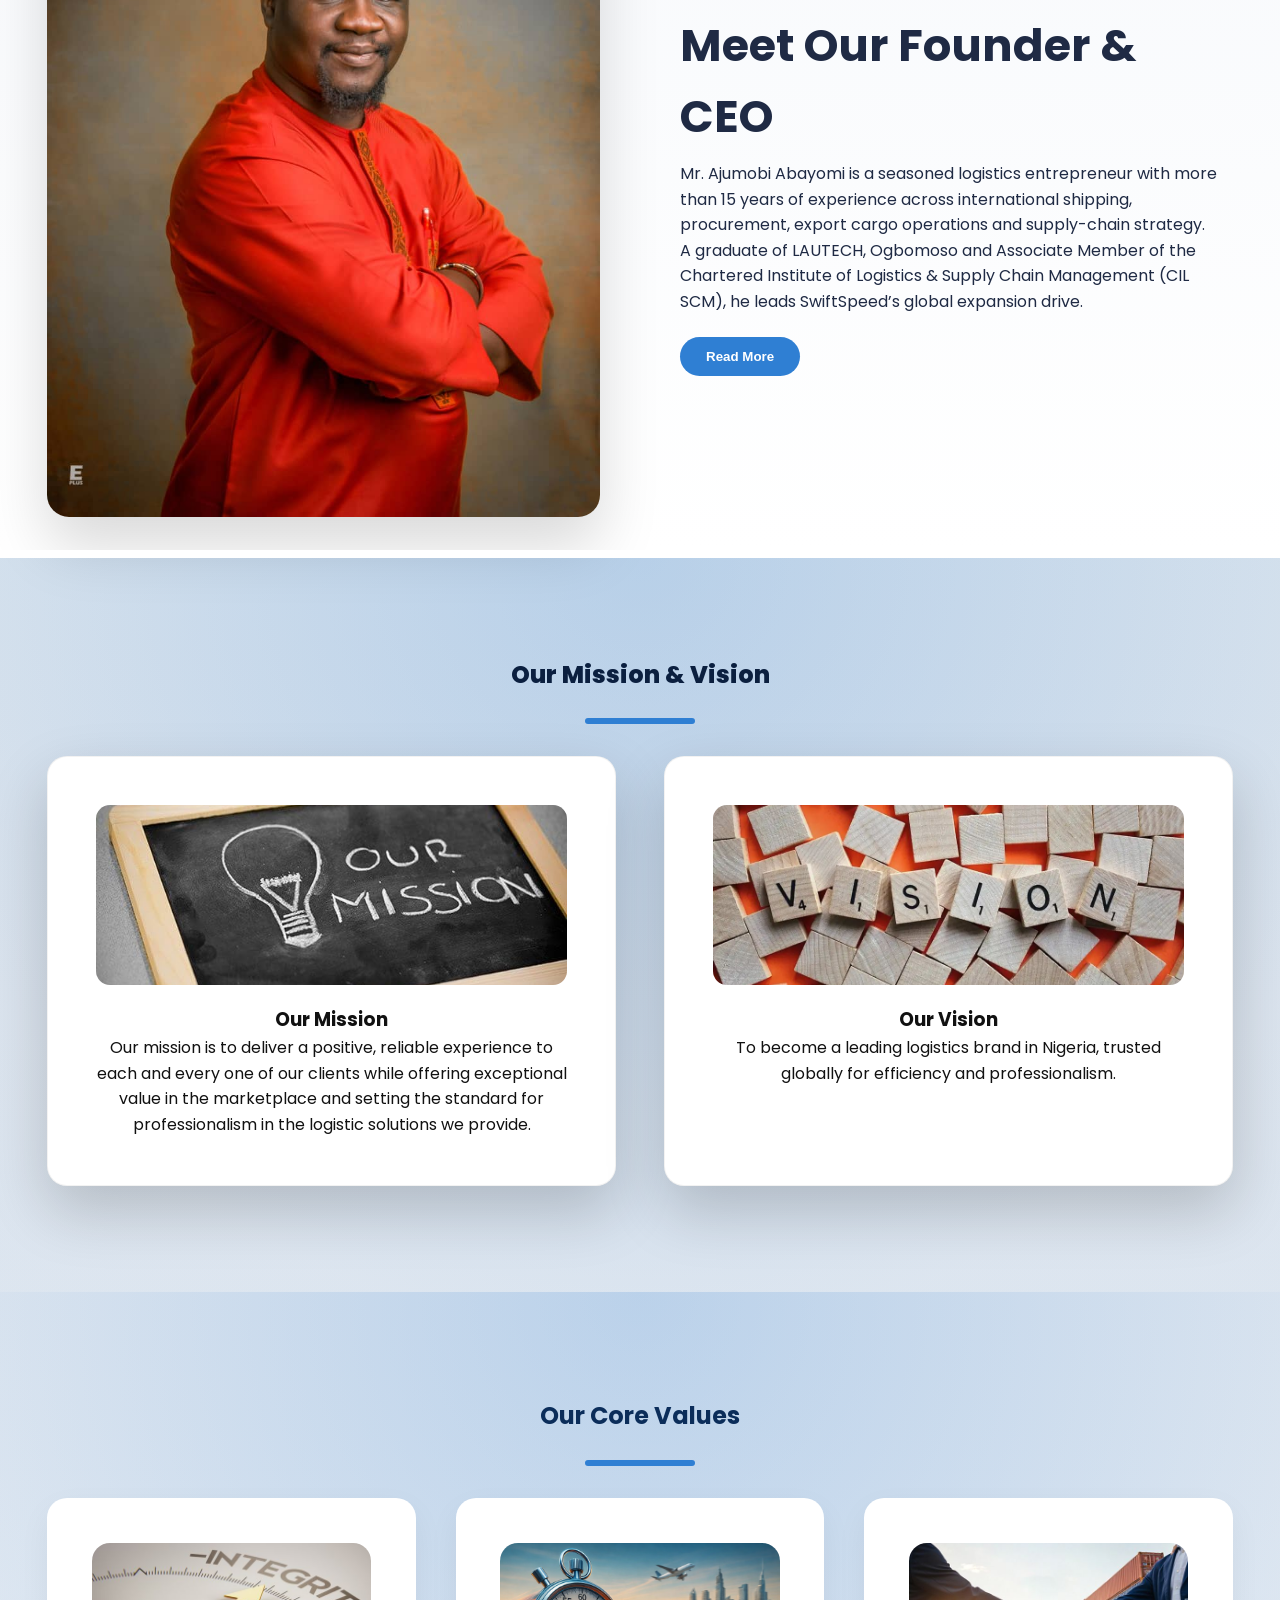
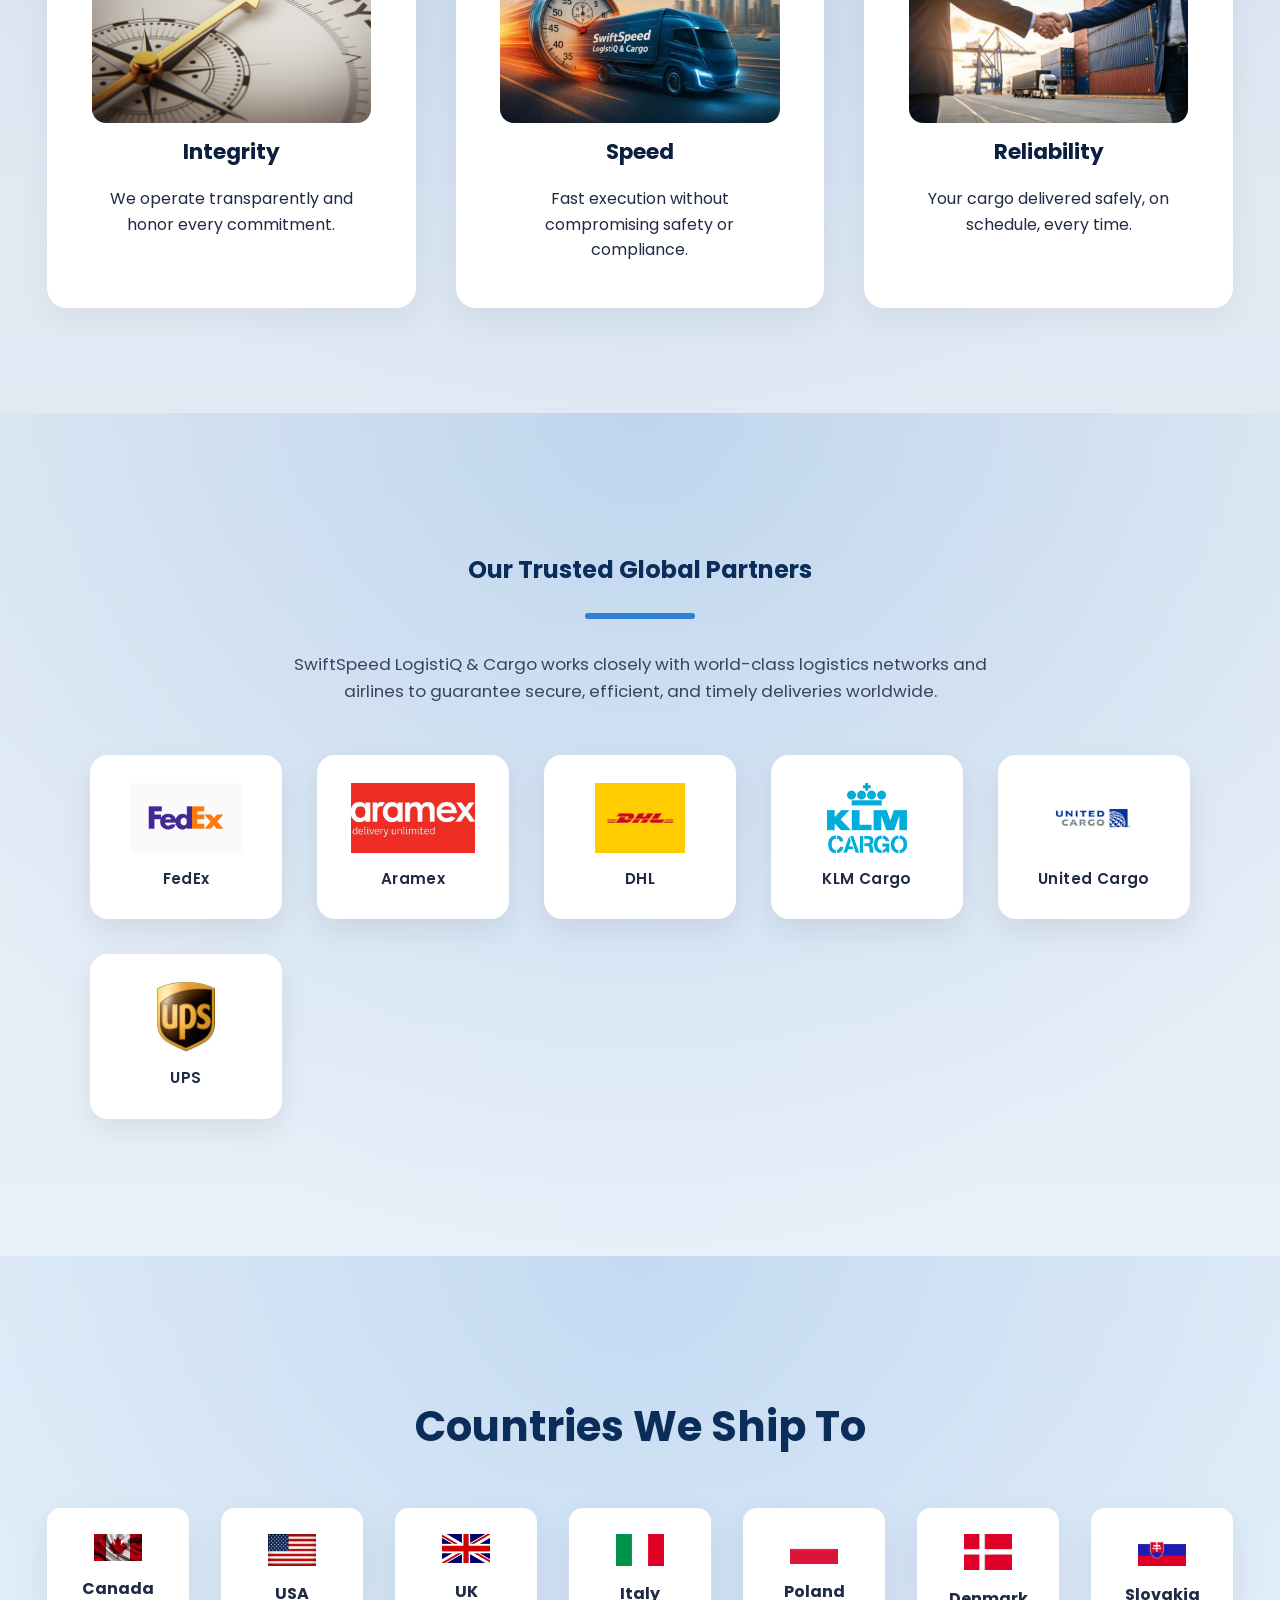
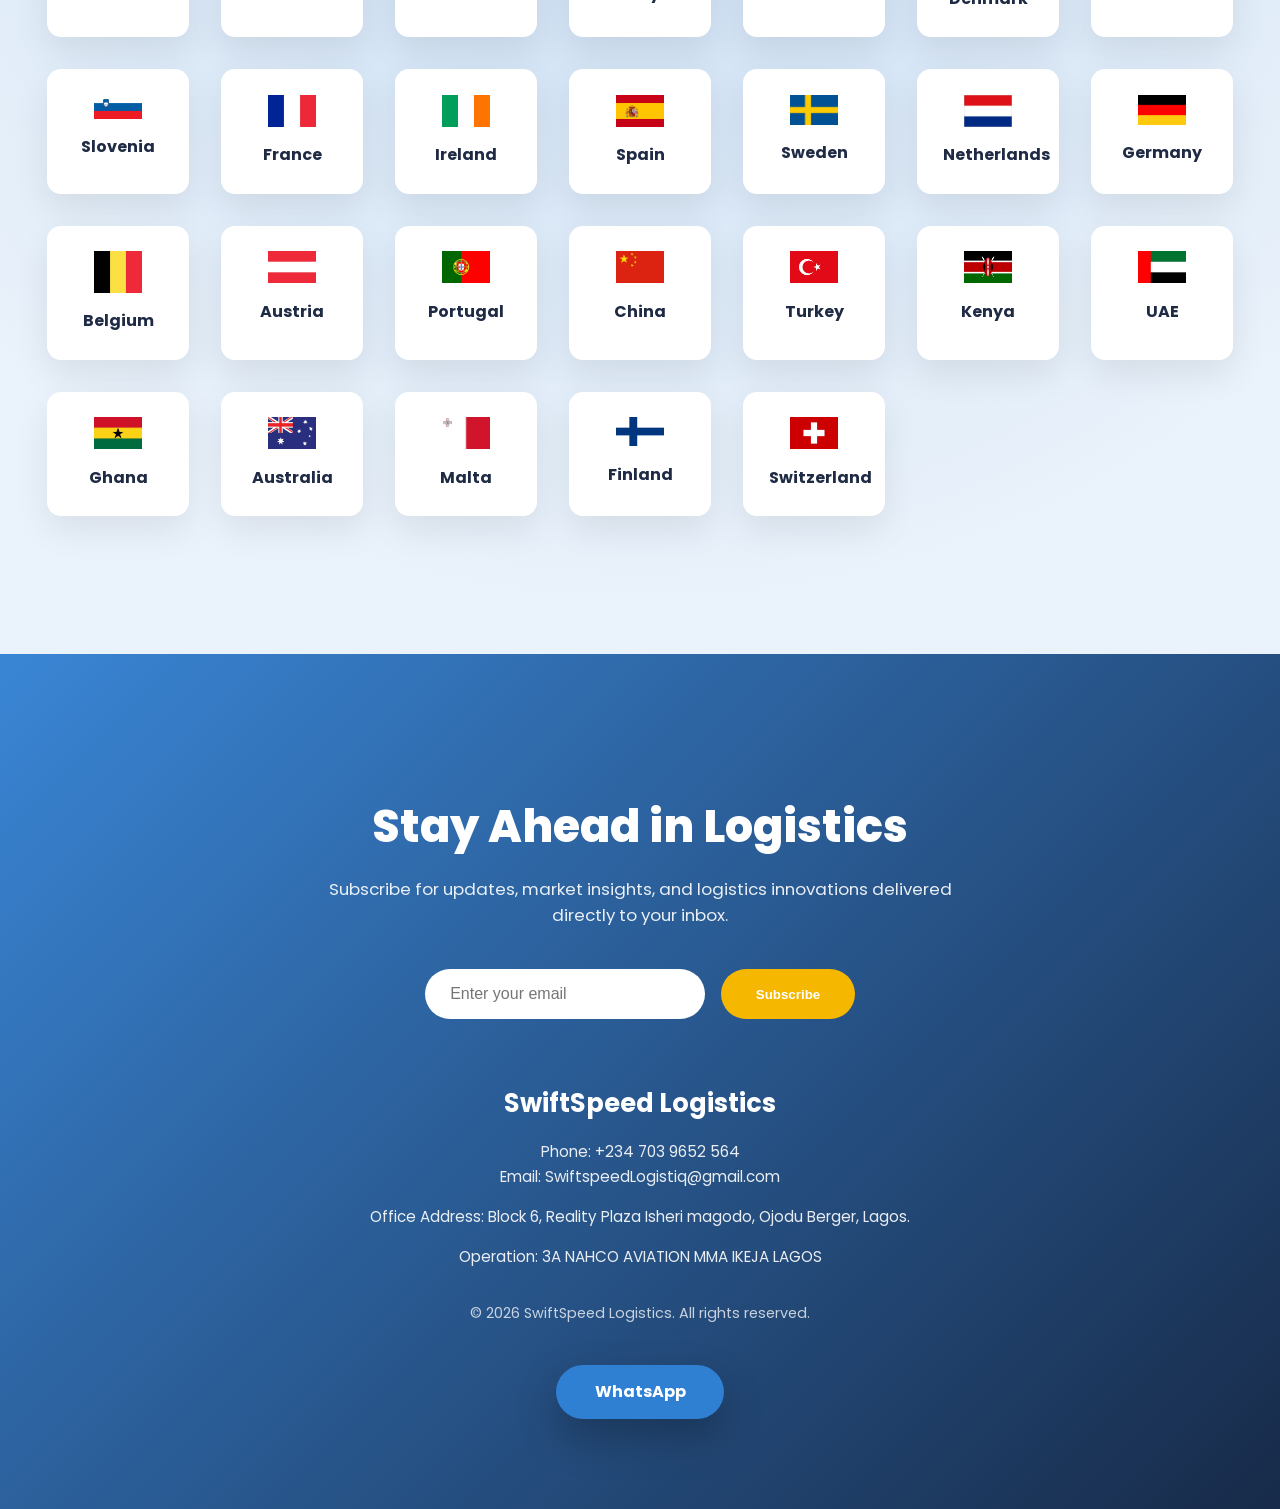
==== commit 94e2fb38: "Update site" ====
--- a/about.html
+++ b/about.html
@@ -418,10 +418,11 @@
         delivered directly to your inbox.
       </p>
 
-      <form class="cta-form">
-        <input type="email" placeholder="Enter your email" required>
-        <button type="submit">Subscribe</button>
-      </form>
+    <form class="cta-form subscribe-form">
+  <input type="email" name="email" placeholder="Enter your email" required>
+  <button type="submit">Subscribe</button>
+</form>
+
 
       <div class="cta-contact">
 
@@ -429,7 +430,7 @@
 
         <p>
           Phone: +234 703 9652 564  <br>
-          Email: Swiftspeedlogistiq@yahoo.com
+          Email: SwiftspeedLogistiq@gmail.com
         </p>
 
         <p>
